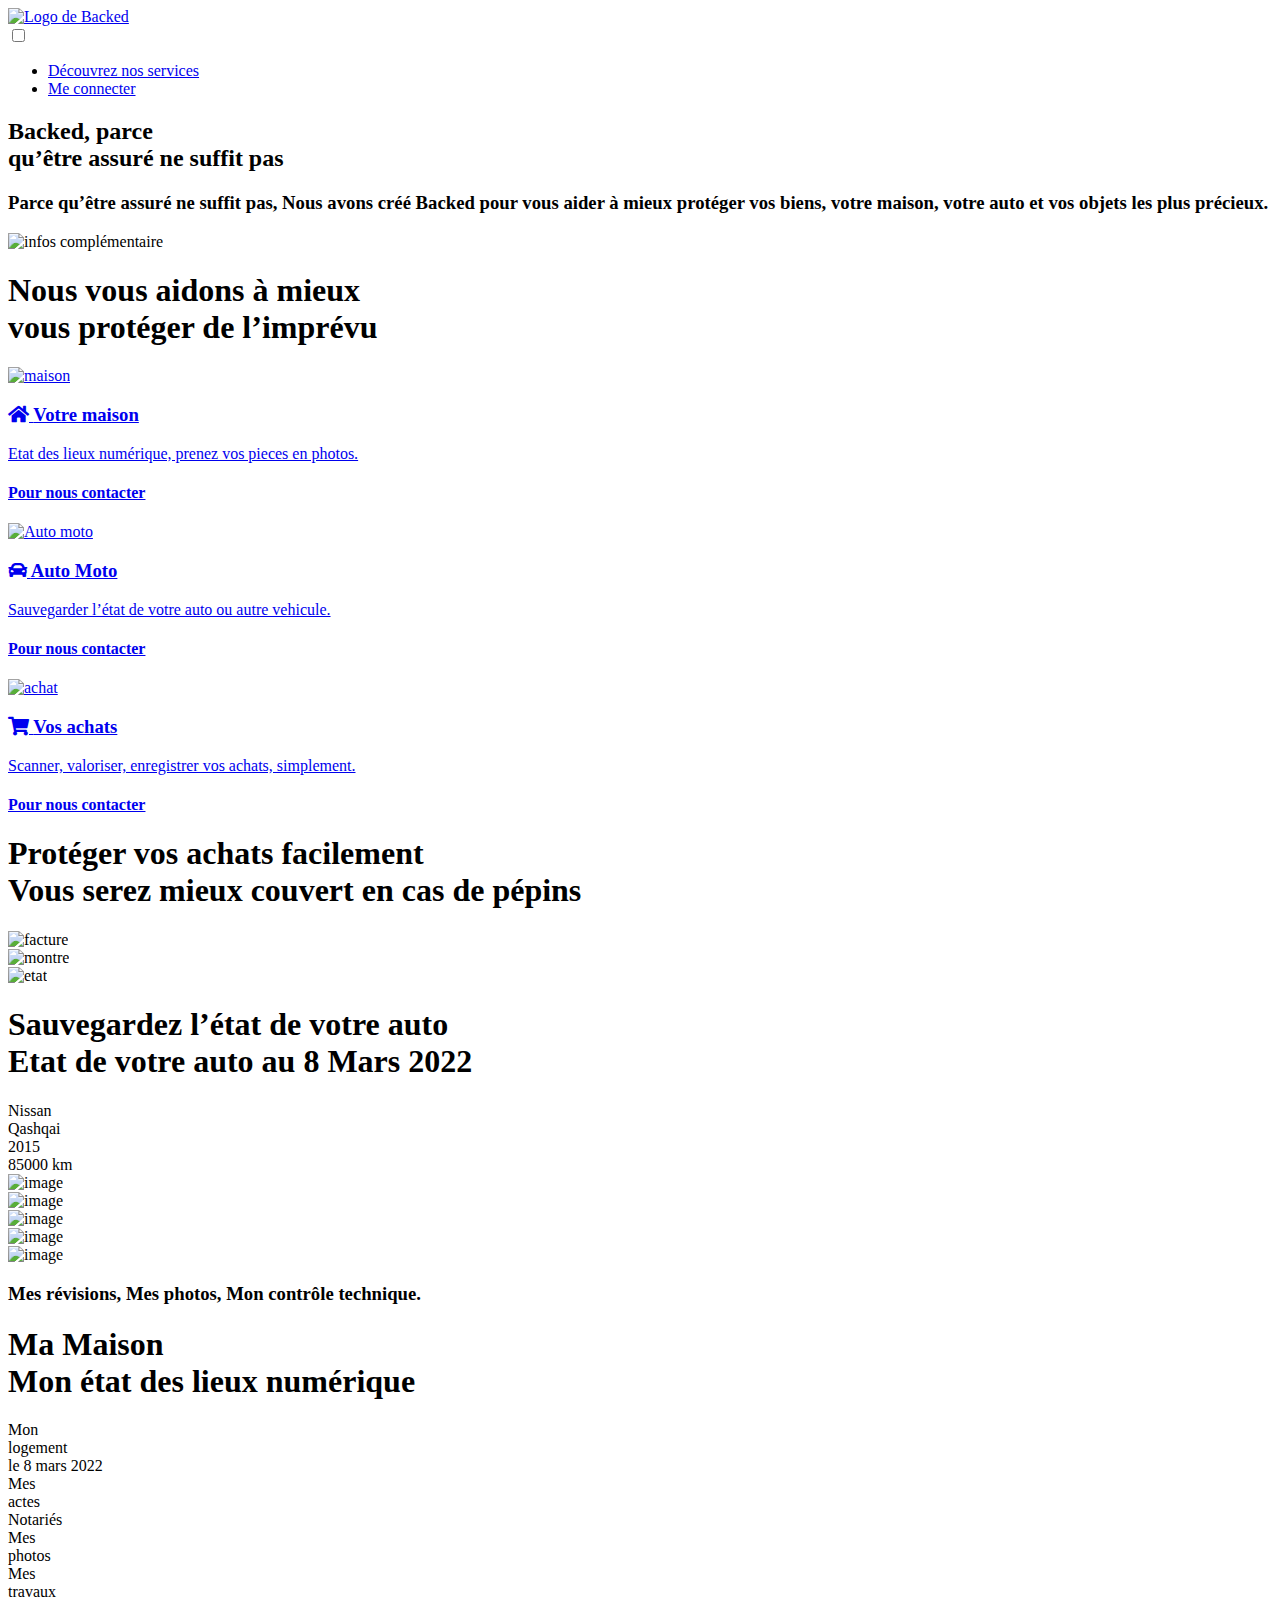
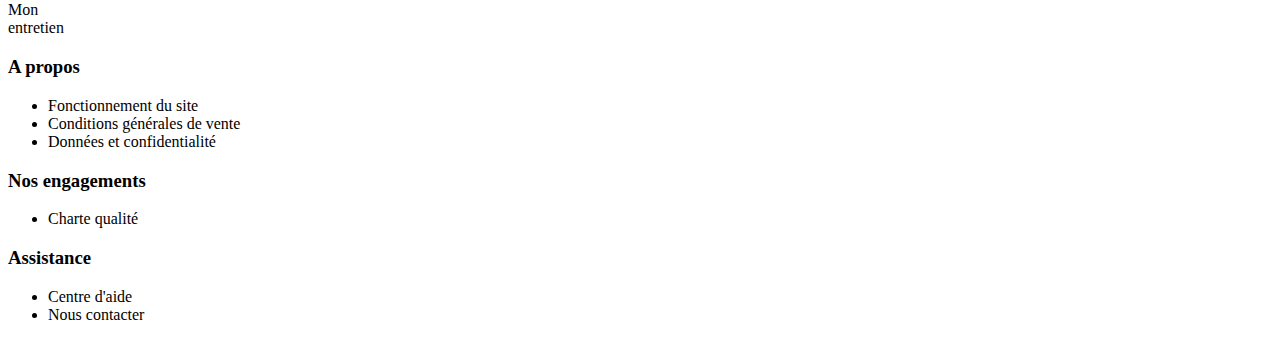
==== index.html @ 26ddd12d "Create index.html" ====
<!DOCTYPE html> <html lang="fr">

<head>
    <meta charset="utf-8" />
    <meta name="viewport" content="width=device-width, initial-scale=1.0">
    <link rel="stylesheet" href="css/style.css" />
    <link rel="stylesheet" href="https://use.fontawesome.com/releases/v5.15.2/css/all.css" />

    <title>Backed</title>
</head>

<body id="bloc_page">
    <div>
        <header>
            <section>
                <a href="index.html"><img class="logo" src="images/logo.png" alt="Logo de Backed" id="backed_logo" /> </a>
            </section>
            <!-- Hamburger icon -->
            <input class="side-menu" type="checkbox" id="side-menu" />
            <label class="hamb" for="side-menu"><span class="hamb-line"></span></label>
            <section>

                <nav class="nav">
                    <ul class="menu">
                        <li><a href="nosservices.html">Découvrez nos services</a></li>
                        <li><a href="connexion.html">Me connecter</a></li>
                    </ul>
                </nav>
            </section>
        </header>

        <main>
            <section id="generale">
              
                <section class="pave content_backgound">
                    
                    <section class="content">

                        <section class="">
                            <h2 class="text_sauvegardez"> Backed, parce <br>qu’être assuré ne suffit pas </h2>
                            <h3 class="text_sauvegardez">Parce qu’être assuré ne suffit pas,
                            Nous avons créé Backed pour vous aider à mieux protéger vos biens, votre maison, votre auto
                            et vos objets les plus précieux.</h3>
                        </section>
                        <section class="content">
                           
                                <img src="images/info_comp.png" alt="infos complémentaire" />
                           
                        </section>
                    </section>
                </section>

                <section class="pave">

                    <h1 class="text"> Nous vous aidons à mieux <span class="text_violet"> <br> vous protéger de l’imprévu</span></h1>

                    <section class="content">

                        <div class="card">
                            <a href="#">
                            <div class="card-image"><img src="images/maison.png" alt="maison" /></div>
                            <div class="card-body">
                                <div class="card-date">
                                    <h3><i class="fas fa-home"></i> <span class="white">Votre maison</span></h3>
                                </div>
                        
                                <div class="card-title">
                                    <p >Etat des lieux numérique, prenez vos pieces en photos.</p>
                                </div>
                                <div class="card-excerpt">
                                <h4>Pour nous contacter</h4>
                            </div>
                            </div>

                            </a>
                        </div>

                        <div class="card">
                            <a href="#">
                            <div class="card-image"><img src="images/voiture.png" alt="Auto moto" /></div>
                            <div class="card-body">
                                <div class="card-date">
                                    <h3><i class="fas fa-car"></i> <span class="white">Auto Moto</span> </h3>
                                </div>

                                <div class="card-title">
                                    <p ">Sauvegarder l’état de votre auto ou autre vehicule.</p>
                                </div>
                            <div>
                                <h4 class="card-excerpt">Pour nous contacter</h4>
                            </div>
                            </div>
                        </a>
                        </div>

                        <div class="card">
                            <a href="#">
                            <div class="card-image"><img src="images/achat.png" alt="achat" /></div>
                            <div class="card-body">
                                <div class="card-date">
                                    <h3><i class="fas fa-shopping-cart"></i> <span class="white">Vos achats</span></h3>
                                </div>

                                <div class="card-title">
                                    <p >Scanner, valoriser, enregistrer vos achats, simplement. </p>
                                </div>
                            <div>
                                <h4 class="card-excerpt">Pour nous contacter</h4>
                            </div>
                            </div>
                        </a>
                        </div>

                    </section>
                </section>

                <section class="pave">
                    <h1 class="text">Protéger vos achats <span class="text_violet">facilement <br>  
                        Vous serez mieux couvert en cas de pépins</span></h1>
                    <section class="content_protect">
                        <div class="card_protect"><img src="images/fact.png" alt="facture" /> </div>
                        <div class="card_protect"><img src="images/montre.jpg" alt="montre" /></div>
                        <div class="card_protect"><img src="images/etat.png" alt="etat" /></div>
                        
                    </section>
                </section>

                <section class="pave">
                    <h1 class="text"><span class="text_violet">Sauvegardez l’état de votre auto</span> <br>
                        Etat de votre auto au 8 Mars 2022
                    </h1>
                    <section class="content_sauvegardez">
                        <div class="card_sauve card_sauvegardez text_sauvegardez"> Nissan <br>Qashqai<br> 2015<br>85000 km<br> </div>
                        <div class="card_sauvegardez"><img src="images/image4.jpg" alt="image" /></div>
                        <div class="card_sauvegardez"><img src="images/image5.jpg" alt="image" /></div>
                        <div class="card_sauvegardez"><img src="images/image6.jpg" alt="image" /></div>
                        <div class="card_sauvegardez"><img src="images/image7.jpg" alt="image" /></div>
                        <div class="card_sauvegardez"><img src="images/image8.jpg" alt="image" /></div>
                    </section>
                    <h3 class="text_sauvegardez">Mes révisions, Mes photos, Mon contrôle technique.
                    </h3>
                </section>

                <section class="pave">
                    <h1 class="text"><span class="text_violet">Ma Maison</span><br>  
                        Mon état des lieux numérique
                    </h1>
                    <section class="content_mamaison">
                        <div class="card_mamaison text_mamaison">Mon <br>logement <br>le 8 mars 2022 </div>
                        <div class="card_mamaison text_mamaison">Mes <br>actes <br>Notariés </div>
                        <div class="card_mamaison text_mamaison">Mes <br>photos </div>
                        <div class="card_mamaison text_mamaison">Mes <br>travaux</div>
                        <div class="card_mamaison text_mamaison">Mon <br>entretien </div>
                    </section>
                </section>

            </section>
        </main>

        <footer>
            <div id="footer">
                <div id="a_propos">
                    <h3>A propos</h3>
                    <ul>
                        <li>Fonctionnement du site</li>
                        <li>Conditions générales de vente</li>
                        <li>Données et confidentialité</li>
                    </ul>
                </div>
                <div id="nos_engagements">
                    <h3>Nos engagements</h3>
                    <ul>
                        <li>Charte qualité</li>
                    </ul>
                </div>
                <div id="assistance">
                    <h3>Assistance</h3>
                    <ul>
                        <li>Centre d'aide</li>
                        <li>Nous contacter</li>
                    </ul>
                </div>
            </div>
        </footer>
    </div>
</body>

</html>
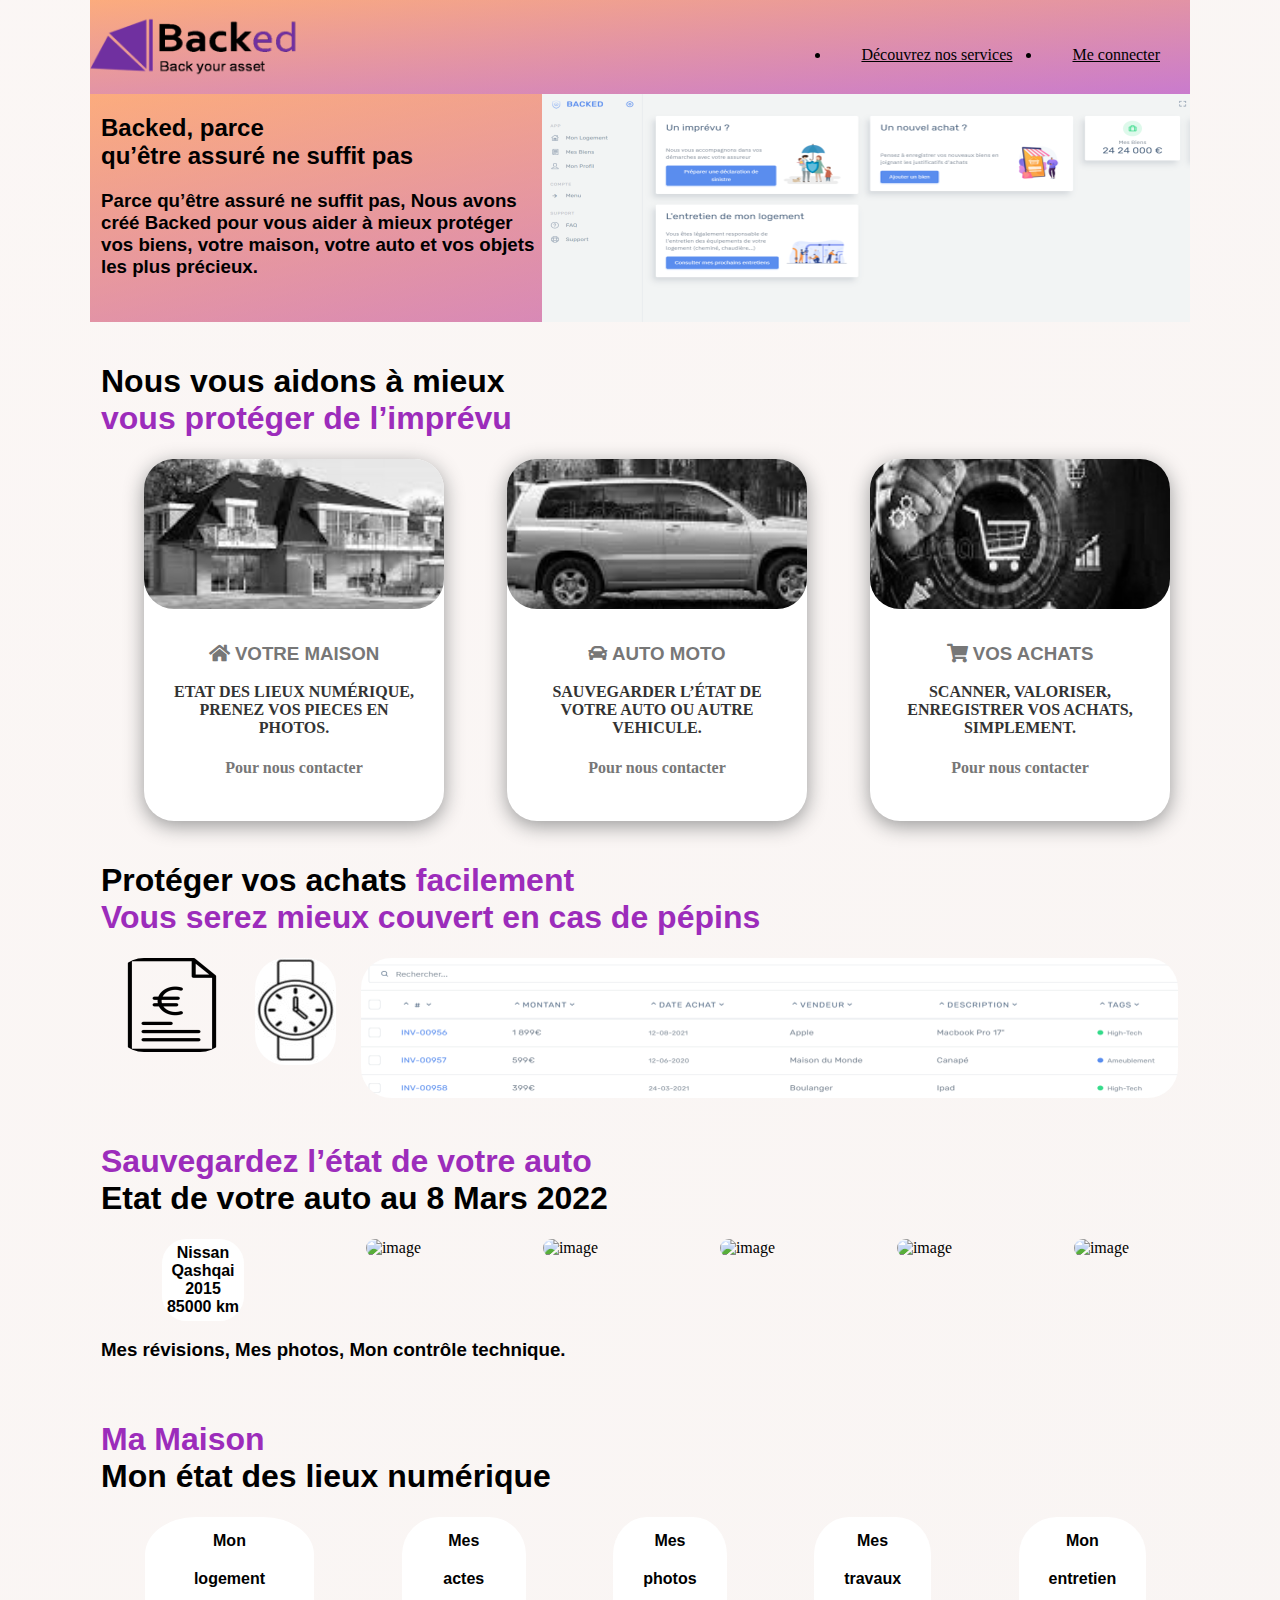
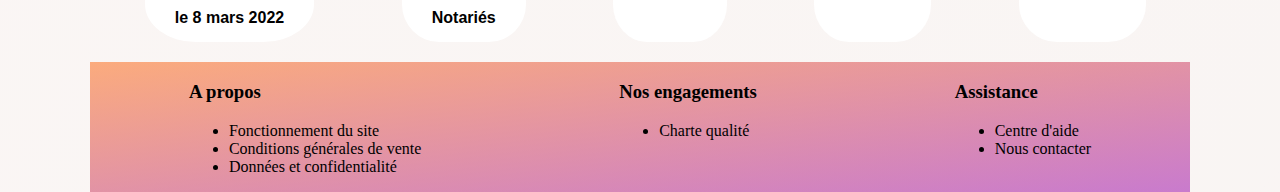
==== commit c4967c4d: "Add files via upload" ====
--- a/index.html
+++ b/index.html
@@ -1,188 +1,188 @@
-<!DOCTYPE html> <html lang="fr">
-
-<head>
-    <meta charset="utf-8" />
-    <meta name="viewport" content="width=device-width, initial-scale=1.0">
-    <link rel="stylesheet" href="css/style.css" />
-    <link rel="stylesheet" href="https://use.fontawesome.com/releases/v5.15.2/css/all.css" />
-
-    <title>Backed</title>
-</head>
-
-<body id="bloc_page">
-    <div>
-        <header>
-            <section>
-                <a href="index.html"><img class="logo" src="images/logo.png" alt="Logo de Backed" id="backed_logo" /> </a>
-            </section>
-            <!-- Hamburger icon -->
-            <input class="side-menu" type="checkbox" id="side-menu" />
-            <label class="hamb" for="side-menu"><span class="hamb-line"></span></label>
-            <section>
-
-                <nav class="nav">
-                    <ul class="menu">
-                        <li><a href="nosservices.html">Découvrez nos services</a></li>
-                        <li><a href="connexion.html">Me connecter</a></li>
-                    </ul>
-                </nav>
-            </section>
-        </header>
-
-        <main>
-            <section id="generale">
-              
-                <section class="pave content_backgound">
-                    
-                    <section class="content">
-
-                        <section class="">
-                            <h2 class="text_sauvegardez"> Backed, parce <br>qu’être assuré ne suffit pas </h2>
-                            <h3 class="text_sauvegardez">Parce qu’être assuré ne suffit pas,
-                            Nous avons créé Backed pour vous aider à mieux protéger vos biens, votre maison, votre auto
-                            et vos objets les plus précieux.</h3>
-                        </section>
-                        <section class="content">
-                           
-                                <img src="images/info_comp.png" alt="infos complémentaire" />
-                           
-                        </section>
-                    </section>
-                </section>
-
-                <section class="pave">
-
-                    <h1 class="text"> Nous vous aidons à mieux <span class="text_violet"> <br> vous protéger de l’imprévu</span></h1>
-
-                    <section class="content">
-
-                        <div class="card">
-                            <a href="#">
-                            <div class="card-image"><img src="images/maison.png" alt="maison" /></div>
-                            <div class="card-body">
-                                <div class="card-date">
-                                    <h3><i class="fas fa-home"></i> <span class="white">Votre maison</span></h3>
-                                </div>
-                        
-                                <div class="card-title">
-                                    <p >Etat des lieux numérique, prenez vos pieces en photos.</p>
-                                </div>
-                                <div class="card-excerpt">
-                                <h4>Pour nous contacter</h4>
-                            </div>
-                            </div>
-
-                            </a>
-                        </div>
-
-                        <div class="card">
-                            <a href="#">
-                            <div class="card-image"><img src="images/voiture.png" alt="Auto moto" /></div>
-                            <div class="card-body">
-                                <div class="card-date">
-                                    <h3><i class="fas fa-car"></i> <span class="white">Auto Moto</span> </h3>
-                                </div>
-
-                                <div class="card-title">
-                                    <p ">Sauvegarder l’état de votre auto ou autre vehicule.</p>
-                                </div>
-                            <div>
-                                <h4 class="card-excerpt">Pour nous contacter</h4>
-                            </div>
-                            </div>
-                        </a>
-                        </div>
-
-                        <div class="card">
-                            <a href="#">
-                            <div class="card-image"><img src="images/achat.png" alt="achat" /></div>
-                            <div class="card-body">
-                                <div class="card-date">
-                                    <h3><i class="fas fa-shopping-cart"></i> <span class="white">Vos achats</span></h3>
-                                </div>
-
-                                <div class="card-title">
-                                    <p >Scanner, valoriser, enregistrer vos achats, simplement. </p>
-                                </div>
-                            <div>
-                                <h4 class="card-excerpt">Pour nous contacter</h4>
-                            </div>
-                            </div>
-                        </a>
-                        </div>
-
-                    </section>
-                </section>
-
-                <section class="pave">
-                    <h1 class="text">Protéger vos achats <span class="text_violet">facilement <br>  
-                        Vous serez mieux couvert en cas de pépins</span></h1>
-                    <section class="content_protect">
-                        <div class="card_protect"><img src="images/fact.png" alt="facture" /> </div>
-                        <div class="card_protect"><img src="images/montre.jpg" alt="montre" /></div>
-                        <div class="card_protect"><img src="images/etat.png" alt="etat" /></div>
-                        
-                    </section>
-                </section>
-
-                <section class="pave">
-                    <h1 class="text"><span class="text_violet">Sauvegardez l’état de votre auto</span> <br>
-                        Etat de votre auto au 8 Mars 2022
-                    </h1>
-                    <section class="content_sauvegardez">
-                        <div class="card_sauve card_sauvegardez text_sauvegardez"> Nissan <br>Qashqai<br> 2015<br>85000 km<br> </div>
-                        <div class="card_sauvegardez"><img src="images/image4.jpg" alt="image" /></div>
-                        <div class="card_sauvegardez"><img src="images/image5.jpg" alt="image" /></div>
-                        <div class="card_sauvegardez"><img src="images/image6.jpg" alt="image" /></div>
-                        <div class="card_sauvegardez"><img src="images/image7.jpg" alt="image" /></div>
-                        <div class="card_sauvegardez"><img src="images/image8.jpg" alt="image" /></div>
-                    </section>
-                    <h3 class="text_sauvegardez">Mes révisions, Mes photos, Mon contrôle technique.
-                    </h3>
-                </section>
-
-                <section class="pave">
-                    <h1 class="text"><span class="text_violet">Ma Maison</span><br>  
-                        Mon état des lieux numérique
-                    </h1>
-                    <section class="content_mamaison">
-                        <div class="card_mamaison text_mamaison">Mon <br>logement <br>le 8 mars 2022 </div>
-                        <div class="card_mamaison text_mamaison">Mes <br>actes <br>Notariés </div>
-                        <div class="card_mamaison text_mamaison">Mes <br>photos </div>
-                        <div class="card_mamaison text_mamaison">Mes <br>travaux</div>
-                        <div class="card_mamaison text_mamaison">Mon <br>entretien </div>
-                    </section>
-                </section>
-
-            </section>
-        </main>
-
-        <footer>
-            <div id="footer">
-                <div id="a_propos">
-                    <h3>A propos</h3>
-                    <ul>
-                        <li>Fonctionnement du site</li>
-                        <li>Conditions générales de vente</li>
-                        <li>Données et confidentialité</li>
-                    </ul>
-                </div>
-                <div id="nos_engagements">
-                    <h3>Nos engagements</h3>
-                    <ul>
-                        <li>Charte qualité</li>
-                    </ul>
-                </div>
-                <div id="assistance">
-                    <h3>Assistance</h3>
-                    <ul>
-                        <li>Centre d'aide</li>
-                        <li>Nous contacter</li>
-                    </ul>
-                </div>
-            </div>
-        </footer>
-    </div>
-</body>
-
-</html>
+<!DOCTYPE html> <html lang="fr">
+
+<head>
+    <meta charset="utf-8" />
+    <meta name="viewport" content="width=device-width, initial-scale=1.0">
+    <link rel="stylesheet" href="css/style.css" />
+    <link rel="stylesheet" href="https://use.fontawesome.com/releases/v5.15.2/css/all.css" />
+
+    <title>Backed</title>
+</head>
+
+<body id="bloc_page">
+    <div>
+        <header>
+            <section>
+                <a href="index.html"><img class="logo" src="images/logo.png" alt="Logo de Backed" id="backed_logo" /> </a>
+            </section>
+            <!-- Hamburger icon -->
+            <input class="side-menu" type="checkbox" id="side-menu" />
+            <label class="hamb" for="side-menu"><span class="hamb-line"></span></label>
+            <section>
+
+                <nav class="nav">
+                    <ul class="menu">
+                        <li><a href="nosservices.html">Découvrez nos services</a></li>
+                        <li><a href="connexion.html">Me connecter</a></li>
+                    </ul>
+                </nav>
+            </section>
+        </header>
+
+        <main>
+            <section id="generale">
+              
+                <section class="pave content_backgound">
+                    
+                    <section class="content">
+
+                        <section class="">
+                            <h2 class="text_sauvegardez"> Backed, parce <br>qu’être assuré ne suffit pas </h2>
+                            <h3 class="text_sauvegardez">Parce qu’être assuré ne suffit pas,
+                            Nous avons créé Backed pour vous aider à mieux protéger vos biens, votre maison, votre auto
+                            et vos objets les plus précieux.</h3>
+                        </section>
+                        <section class="content">
+                           
+                                <img src="images/info_comp.png" alt="infos complémentaire" />
+                           
+                        </section>
+                    </section>
+                </section>
+
+                <section class="pave">
+
+                    <h1 class="text"> Nous vous aidons à mieux <span class="text_violet"> <br> vous protéger de l’imprévu</span></h1>
+
+                    <section class="content">
+
+                        <div class="card">
+                            <a href="#">
+                            <div class="card-image"><img src="images/maison.png" alt="maison" /></div>
+                            <div class="card-body">
+                                <div class="card-date">
+                                    <h3><i class="fas fa-home"></i> <span class="white">Votre maison</span></h3>
+                                </div>
+                        
+                                <div class="card-title">
+                                    <p >Etat des lieux numérique, prenez vos pieces en photos.</p>
+                                </div>
+                                <div class="card-excerpt">
+                                <h4>Pour nous contacter</h4>
+                            </div>
+                            </div>
+
+                            </a>
+                        </div>
+
+                        <div class="card">
+                            <a href="#">
+                            <div class="card-image"><img src="images/voiture.png" alt="Auto moto" /></div>
+                            <div class="card-body">
+                                <div class="card-date">
+                                    <h3><i class="fas fa-car"></i> <span class="white">Auto Moto</span> </h3>
+                                </div>
+
+                                <div class="card-title">
+                                    <p ">Sauvegarder l’état de votre auto ou autre vehicule.</p>
+                                </div>
+                            <div>
+                                <h4 class="card-excerpt">Pour nous contacter</h4>
+                            </div>
+                            </div>
+                        </a>
+                        </div>
+
+                        <div class="card">
+                            <a href="#">
+                            <div class="card-image"><img src="images/achat.png" alt="achat" /></div>
+                            <div class="card-body">
+                                <div class="card-date">
+                                    <h3><i class="fas fa-shopping-cart"></i> <span class="white">Vos achats</span></h3>
+                                </div>
+
+                                <div class="card-title">
+                                    <p >Scanner, valoriser, enregistrer vos achats, simplement. </p>
+                                </div>
+                            <div>
+                                <h4 class="card-excerpt">Pour nous contacter</h4>
+                            </div>
+                            </div>
+                        </a>
+                        </div>
+
+                    </section>
+                </section>
+
+                <section class="pave">
+                    <h1 class="text">Protéger vos achats <span class="text_violet">facilement <br>  
+                        Vous serez mieux couvert en cas de pépins</span></h1>
+                    <section class="content_protect">
+                        <div class="card_protect"><img src="images/fact.png" alt="facture" /> </div>
+                        <div class="card_protect"><img src="images/montre.jpg" alt="montre" /></div>
+                        <div class="card_protect"><img src="images/etat.png" alt="etat" /></div>
+                        
+                    </section>
+                </section>
+
+                <section class="pave">
+                    <h1 class="text"><span class="text_violet">Sauvegardez l’état de votre auto</span> <br>
+                        Etat de votre auto au 8 Mars 2022
+                    </h1>
+                    <section class="content_sauvegardez">
+                        <div class="card_sauve card_sauvegardez text_sauvegardez"> Nissan <br>Qashqai<br> 2015<br>85000 km<br> </div>
+                        <div class="card_sauvegardez"><img src="images/image4.jpg" alt="image" /></div>
+                        <div class="card_sauvegardez"><img src="images/image5.jpg" alt="image" /></div>
+                        <div class="card_sauvegardez"><img src="images/image6.jpg" alt="image" /></div>
+                        <div class="card_sauvegardez"><img src="images/image7.jpg" alt="image" /></div>
+                        <div class="card_sauvegardez"><img src="images/image8.jpg" alt="image" /></div>
+                    </section>
+                    <h3 class="text_sauvegardez">Mes révisions, Mes photos, Mon contrôle technique.
+                    </h3>
+                </section>
+
+                <section class="pave">
+                    <h1 class="text"><span class="text_violet">Ma Maison</span><br>  
+                        Mon état des lieux numérique
+                    </h1>
+                    <section class="content_mamaison">
+                        <div class="card_mamaison text_mamaison">Mon <br>logement <br>le 8 mars 2022 </div>
+                        <div class="card_mamaison text_mamaison">Mes <br>actes <br>Notariés </div>
+                        <div class="card_mamaison text_mamaison">Mes <br>photos </div>
+                        <div class="card_mamaison text_mamaison">Mes <br>travaux</div>
+                        <div class="card_mamaison text_mamaison">Mon <br>entretien </div>
+                    </section>
+                </section>
+
+            </section>
+        </main>
+
+        <footer>
+            <div id="footer">
+                <div id="a_propos">
+                    <h3>A propos</h3>
+                    <ul>
+                        <li>Fonctionnement du site</li>
+                        <li>Conditions générales de vente</li>
+                        <li>Données et confidentialité</li>
+                    </ul>
+                </div>
+                <div id="nos_engagements">
+                    <h3>Nos engagements</h3>
+                    <ul>
+                        <li>Charte qualité</li>
+                    </ul>
+                </div>
+                <div id="assistance">
+                    <h3>Assistance</h3>
+                    <ul>
+                        <li>Centre d'aide</li>
+                        <li>Nous contacter</li>
+                    </ul>
+                </div>
+            </div>
+        </footer>
+    </div>
+</body>
+
+</html>--- a/css/style.css
+++ b/css/style.css
@@ -0,0 +1,539 @@
+/*@import url('https://fonts.googleapis.com/css?family=Raleway:300,400,700&display=swap');*/
+
+/* Couleur globale */
+header,
+footer {
+
+  /* background-image: url("../images/fond.png"); */
+  background-image: linear-gradient(to bottom right, rgba(252, 97, 7, 0.5), rgba(153, 1, 167, 0.5));
+  /* background-size: cover; */
+
+}
+
+body {
+  background-image: linear-gradient(to bottom right, rgba(247, 238, 235, 0.5), rgba(243, 235, 232, 0.5));
+  /* background-image:  url("../images/fond.png");
+   background-size: cover;*/
+  /* margin-left: 10px;
+  margin-right: 10px; */
+  width: 1100px;
+  margin: auto;
+
+}
+
+@media all and (max-width: 1100px) {
+  #bloc_page {
+    width: auto;
+  }
+}
+
+.logo {
+  /* (A) RESPONSIVE LOGO */
+  width: 100%;
+  height: auto;
+
+  /* (B) RECOMMENDED - LIMIT MAXIMUM WIDTH */
+  max-width: 300px;
+}
+
+header {
+  display: flex;
+  justify-content: space-between;
+  flex-wrap: wrap;
+}
+
+#generale {
+  display: flex;
+  flex-direction: column;
+}
+
+#footer {
+  display: flex;
+  justify-content: space-around;
+}
+
+.text {
+  word-wrap: break-word;
+  font-family: 'Calibri', sans-serif;
+  font-size: 2em;
+}
+
+.text_violet {
+  color: #9c2cbb;
+}
+
+/*DEBUT Nouvelles règles si la fenêtre fait au plus 500px de large */
+@media screen and (max-width: 500px) {
+
+  .content {
+    display: flex;
+    flex-direction: column;
+  }
+
+  .text {
+    word-wrap: break-word;
+  }
+
+  #footer {
+    display: flex;
+    justify-content: space-around;
+    flex-direction: column;
+  }
+
+  .content_protect {
+    display: flex;
+    justify-content: space-around;
+    flex-direction: column;
+  }
+
+  .content_sauvegardez {
+    display: flex;
+    justify-content: space-around;
+    flex-direction: column;
+  }
+
+  .content_mamaison {
+    display: flex;
+    justify-content: space-around;
+    flex-direction: column;
+  }
+
+  .pave_connection {
+    display: flex;
+    /*border: 1px solid black;*/
+    flex-direction: column;
+    margin-bottom: 20px;
+    padding-left: 1%;
+
+  }
+
+}
+
+/*FIN Nouvelles règles si la fenêtre fait au plus 500px de large */
+
+
+.pave {
+  display: flex;
+  /*border: 1px solid black;*/
+  flex-direction: column;
+  margin-bottom: 20px;
+  padding-left: 1%;
+}
+
+.content {
+  display: flex;
+}
+
+.content_backgound {
+  background-image: linear-gradient(to bottom right, rgba(252, 97, 7, 0.5), rgba(153, 1, 167, 0.5));
+
+}
+
+/**__Debut proteger vos achats__**/
+.content_protect {
+  display: flex;
+  justify-content: space-around;
+}
+
+.card_protect img {
+  margin: 0px auto;
+  /*2*/
+  width: auto;
+  /*4*/
+  border-radius: 30px;
+}
+
+/**__fin proteger vos achats__**/
+
+/**__Debut sauvegardez l'etat__**/
+.content_sauvegardez {
+  display: flex;
+  justify-content: space-around;
+}
+
+.card_sauve {
+  display: inline-block;
+  text-align: center;
+  height: auto;
+  background-color: white;
+  /* Changing background color */
+  border-radius: 30%;
+  padding: 5px 5px 5px 5px;
+  /* Making space around letters */
+}
+
+.card_sauvegardez img {
+  margin: 0px auto;
+  width: auto;
+  border-radius: 30px;
+}
+
+.text_sauvegardez {
+  word-wrap: break-word;
+  font-family: 'Calibri', sans-serif;
+  font-size: 23m;
+  font-weight: bold;
+}
+
+/*https://www.w3schools.com/howto/tryit.asp?filename=tryhow_css_image_overlay_opacity*/
+/* Zoom In #1 */
+/*.hover01 figure img {
+	-webkit-transform: scale(1);
+	transform: scale(1);
+	-webkit-transition: .3s ease-in-out;
+	transition: .3s ease-in-out;
+}
+.hover01 figure:hover img {
+	-webkit-transform: scale(1.3);
+	transform: scale(1.3);
+}*/
+
+/**__fin sauvegardez l'etat__**/
+
+/**__Debut Ma maison__**/
+.content_mamaison {
+  display: flex;
+  justify-content: space-around;
+}
+
+.card_mamaison {
+  display: inline-block;
+  text-align: center;
+  width: auto;
+  height: auto;
+  line-height: 2.4em;
+  border-radius: 30%;
+  padding: 5px 30px 5px 30px;
+  /* Making space around letters */
+  margin: 0px auto;
+  background-color: white;
+  /* Changing background color */
+
+}
+
+.text_mamaison {
+  word-wrap: break-word;
+  font-family: 'Calibri', sans-serif;
+  font-size: 23m;
+  font-weight: bold;
+
+}
+
+/**__fin Ma maison__**/
+
+/**__DEBUT CARTE__**/
+.card {
+  width: 300px;
+  /*1*/
+  margin: 0px auto;
+  /*2*/
+  background-color: white;
+  /*3*/
+  box-shadow: 0px 5px 20px #999;
+  /*4*/
+  border-radius: 30px;
+  padding-right: 0px;
+  padding-left: 0px;
+  padding-bottom: 8px;
+  padding-top: 0px;
+  margin-right: 20px;
+  /*margin-bottom: 20px;*/
+}
+
+.card a {
+  /*5*/
+  color: #333;
+  text-decoration: none;
+}
+
+.card:hover .card-image img {
+  /*6*/
+  width: 160%;
+  filter: grayscale(0);
+}
+
+.card-image {
+  height: 150px;
+  /*1*/
+  position: relative;
+  /*2*/
+  overflow: hidden;
+  /*3*/
+  border-radius: 30px;
+}
+
+.card-image img {
+  width: 150%;
+  /*4*/
+  /*5 - Méthode de centrage en fonction de la taille de l'image */
+  position: absolute;
+  top: 50%;
+  left: 50%;
+  transform: translate(-50%, -50%);
+  filter: grayscale(1);
+  /*6*/
+  /*7 - Transition */
+  transition-property: filter width;
+  transition-duration: .3s;
+  transition-timing-function: ease;
+}
+
+.card-body {
+  text-align: center;
+  /*1*/
+  padding: 15px 20px;
+  /*2*/
+  box-sizing: border-box;
+  /*3*/
+}
+
+.card-date {
+  font-family: 'Source Sans Pro', sans-serif;
+}
+
+.card-title,
+.card-excerpt {
+  font-family: 'Playfair Display', serif;
+}
+
+.card-date,
+.card-title {
+  text-align: center;
+  text-transform: uppercase;
+  font-weight: bold;
+}
+
+.card-date,
+.card-excerpt {
+  color: #777;
+}
+
+/**__FIN CARTE__**/
+
+
+/* Nav menu */
+.nav {
+  width: 100%;
+  height: 100%;
+  position: fixed;
+  background-color: var(--black);
+  overflow: hidden;
+
+}
+
+.menu a {
+  display: block;
+  padding: 30px;
+  color: var(--white);
+}
+
+.menu a:hover {
+  background-color: var(--gray);
+}
+
+.nav {
+  max-height: 0;
+  transition: max-height .5s ease-out;
+}
+
+/* Menu Icon */
+.hamb {
+  cursor: pointer;
+  float: right;
+  padding: 40px 20px;
+}
+
+/* Style label tag */
+
+.hamb-line {
+  background: var(--white);
+  display: block;
+  height: 2px;
+  position: relative;
+  width: 24px;
+
+}
+
+/* Style span tag */
+
+.hamb-line::before,
+.hamb-line::after {
+  background: var(--white);
+  content: '';
+  display: block;
+  height: 100%;
+  position: absolute;
+  transition: all .2s ease-out;
+  width: 100%;
+}
+
+.hamb-line::before {
+  top: 5px;
+}
+
+.hamb-line::after {
+  top: -5px;
+}
+
+.side-menu {
+  display: none;
+}
+
+/* Hide checkbox */
+
+/* Toggle menu icon */
+.side-menu:checked~nav {
+  max-height: 100%;
+}
+
+.side-menu:checked~.hamb .hamb-line {
+  background: transparent;
+}
+
+.side-menu:checked~.hamb .hamb-line::before {
+  transform: rotate(-45deg);
+  top: 0;
+}
+
+.side-menu:checked~.hamb .hamb-line::after {
+  transform: rotate(45deg);
+  top: 0;
+}
+
+/* Responsiveness */
+@media (min-width: 500px) {
+  .nav {
+    max-height: none;
+    top: 0;
+    position: relative;
+    float: right;
+    width: fit-content;
+  }
+
+  .menu li {
+    float: left;
+  }
+
+  .menu a:hover {
+    background-color: transparent;
+    color: var(--gray);
+
+  }
+
+  .hamb {
+    display: none;
+  }
+}
+
+
+
+
+/*CONNEXION*/
+.form-signin {
+  width: 100%;
+  max-width: 330px;
+  padding: 15px;
+  margin: 0 auto;
+
+}
+
+.form-signin .form-control {
+  box-sizing: border-box;
+  height: auto;
+  padding: 10px;
+  font-size: 16px;
+
+}
+
+.form-signin .form-control:focus {
+  z-index: 2;
+}
+
+.form-signin input[type="email"] {
+  margin-bottom: -1px;
+  border-bottom-right-radius: 0;
+  border-bottom-left-radius: 0;
+}
+
+.form-signin input[type="password"] {
+  margin-top: 5px;
+  margin-bottom: 10px;
+  border-top-left-radius: 0;
+  border-top-right-radius: 0;
+}
+
+.color_btn-signin {
+  background-color: #68889E;
+  color: #FFF;
+  border-color: #2F3E48;
+  font-size: 1.5em;
+
+}
+
+.text {
+  word-wrap: break-word;
+  font-family: 'Calibri', sans-serif;
+  font-size: 2em;
+}
+
+
+/*MON ESPACE maison, mes achats*/
+.monespace {
+  display: grid;
+  grid-template-columns: 2fr 2fr 4fr;
+  border: solid 1px #2F3E48;
+}
+
+.h2_titre_puce {
+  margin-left: 10px;
+}
+
+.listesanspuce {
+  list-style-type: none;
+  padding-left: 10px;
+
+}
+
+.cards_ME {
+  display: grid;
+  grid-template-columns: repeat(auto-fill, minmax(230px, 1fr));
+  background-color: rgb(245, 191, 184);
+  border-radius: 0 25% 25% 0;
+  justify-content: space-around;
+}
+
+
+.card_ME {
+  display: grid;
+  grid-template-rows: max-content 200px 1fr;
+  margin-left: 10px;
+
+}
+
+.mesachats {
+  background-color: rgb(241, 233, 232);
+  border-radius: 10%;
+  margin-bottom: 12px;
+  margin-right: 12px;
+}
+
+.card_ME img {
+  object-fit: cover;
+  width: 100%;
+  height: 100%;
+}
+
+/*tableau de bord*/
+.tabdebord {
+  display: grid;
+  grid-template-columns: 2fr 6fr;
+  border: solid 1px #2F3E48;
+}
+.h3_listebiens {
+  margin-bottom: 5px ;
+  margin-left: 10px;
+}
+.h4_listebiens {
+  margin: 1px ;
+  margin-left: 15px;
+}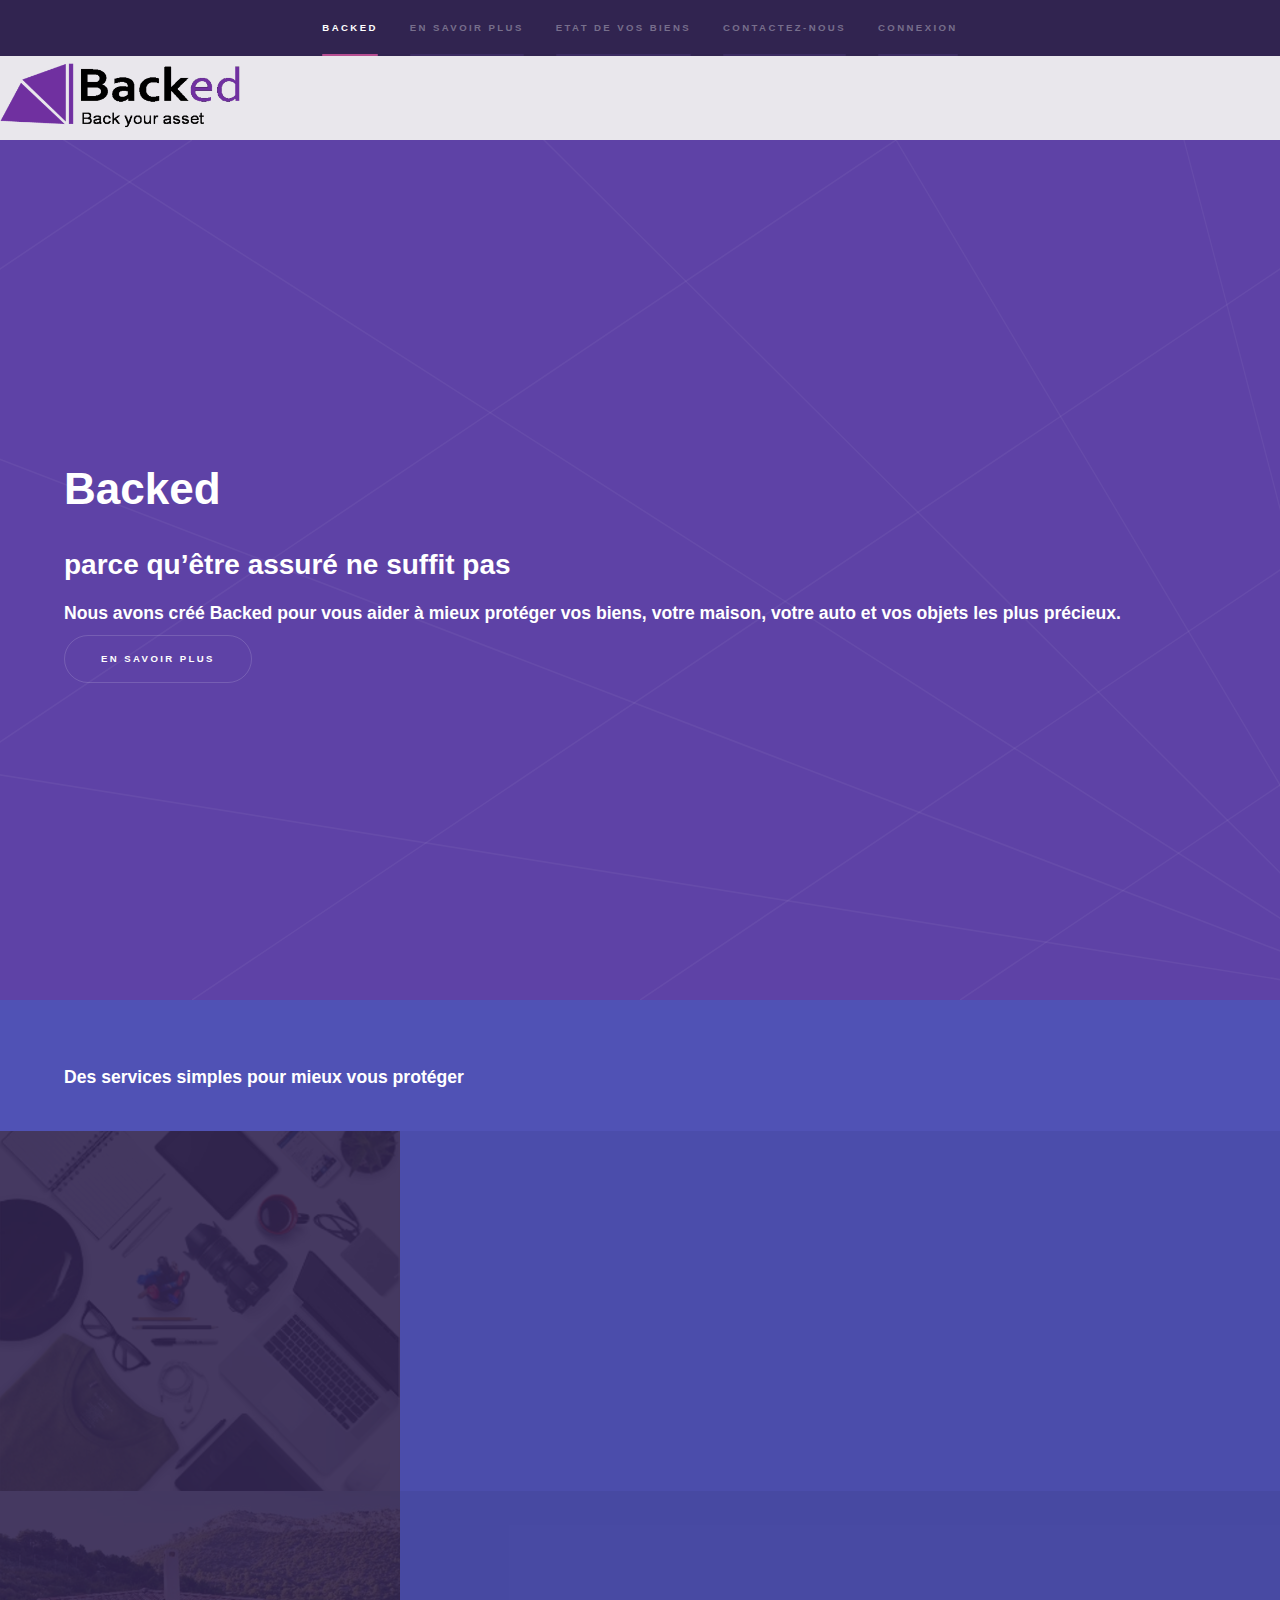
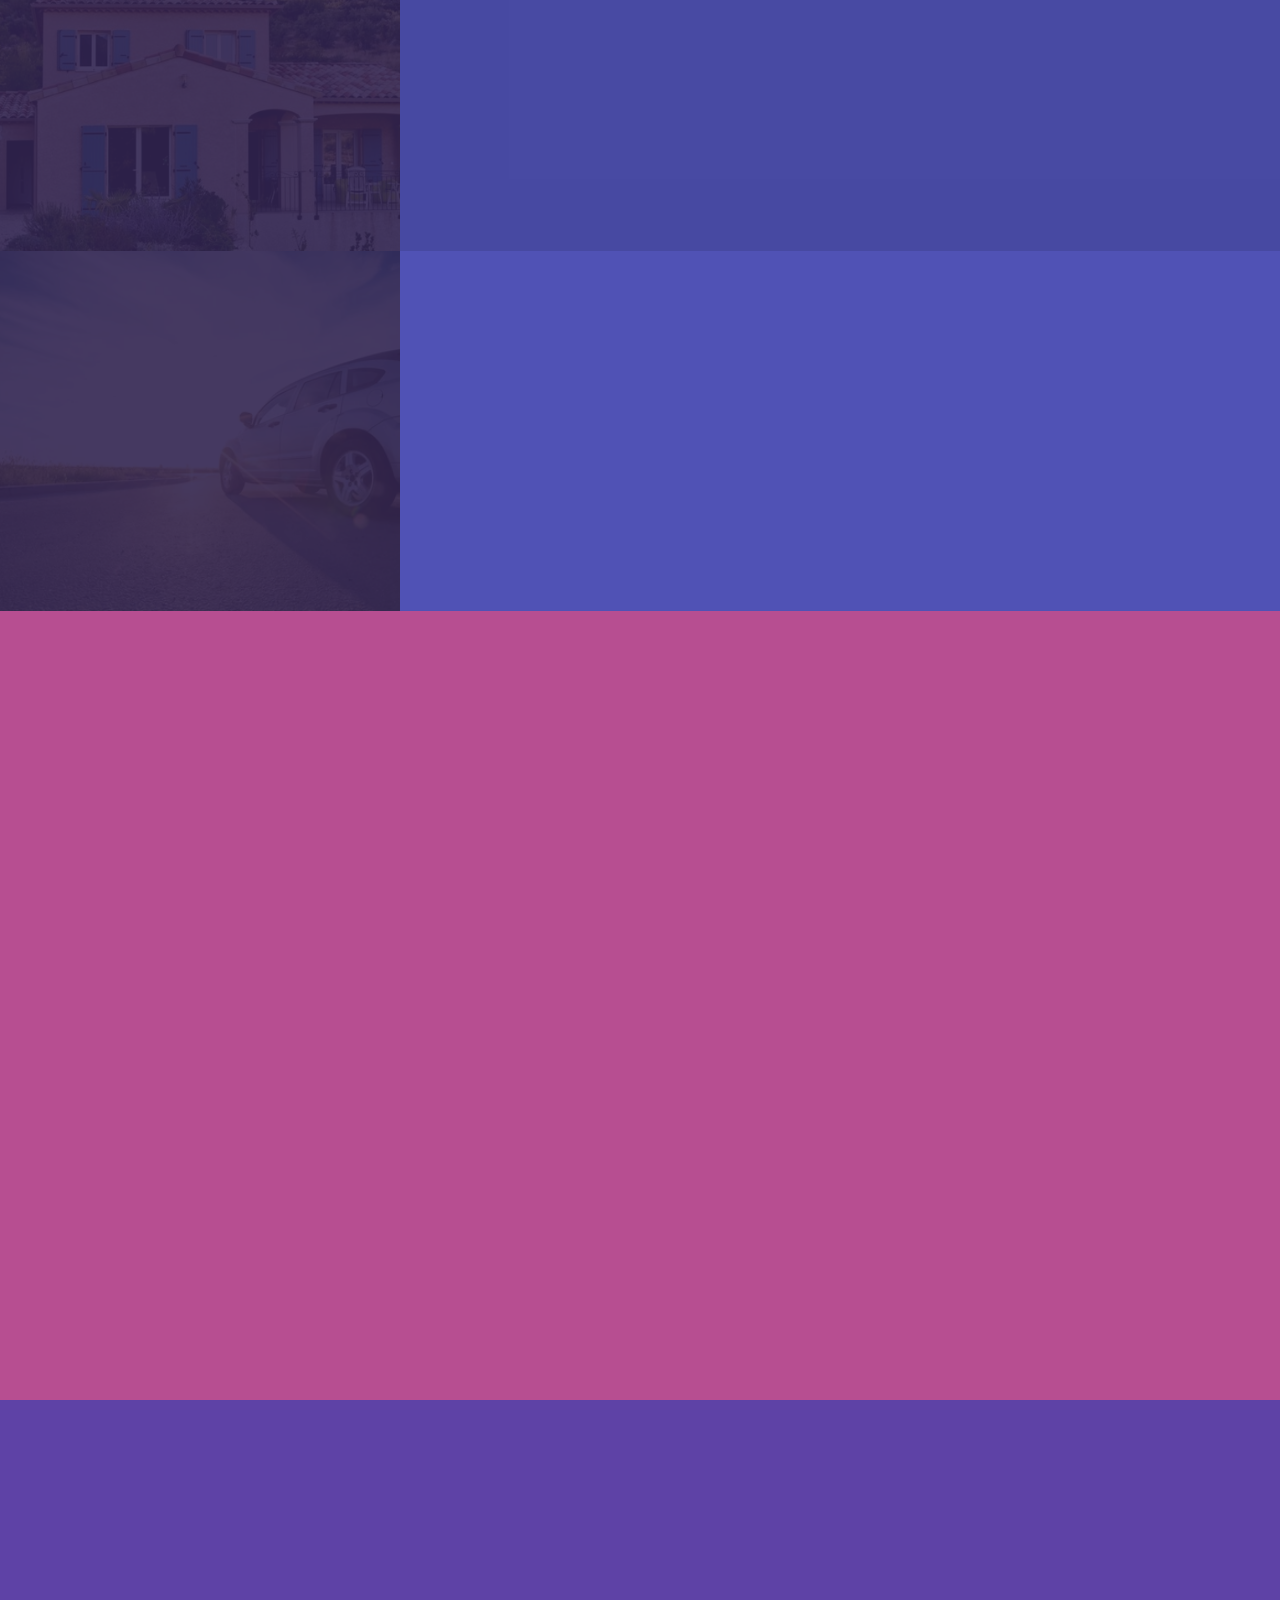
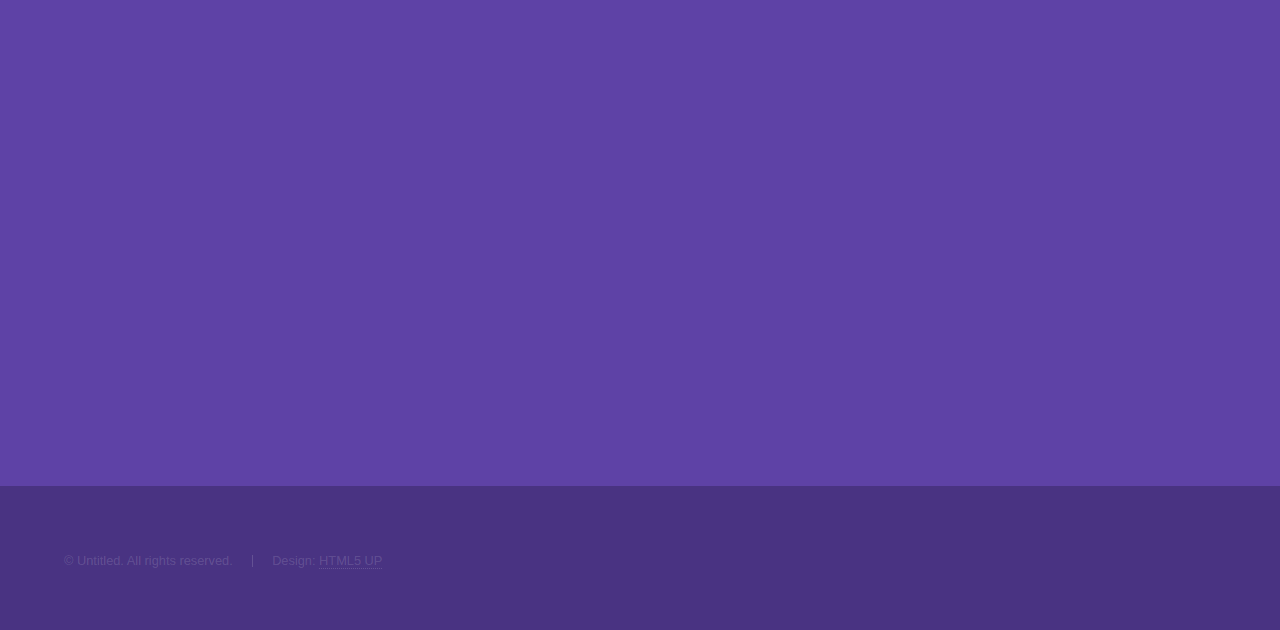
==== commit 5e1d98f8: "Add files via upload" ====
--- a/index.html
+++ b/index.html
@@ -1,188 +1,228 @@
-<!DOCTYPE html> <html lang="fr">
-
-<head>
-    <meta charset="utf-8" />
-    <meta name="viewport" content="width=device-width, initial-scale=1.0">
-    <link rel="stylesheet" href="css/style.css" />
-    <link rel="stylesheet" href="https://use.fontawesome.com/releases/v5.15.2/css/all.css" />
-
-    <title>Backed</title>
-</head>
-
-<body id="bloc_page">
-    <div>
-        <header>
-            <section>
-                <a href="index.html"><img class="logo" src="images/logo.png" alt="Logo de Backed" id="backed_logo" /> </a>
-            </section>
-            <!-- Hamburger icon -->
-            <input class="side-menu" type="checkbox" id="side-menu" />
-            <label class="hamb" for="side-menu"><span class="hamb-line"></span></label>
-            <section>
-
-                <nav class="nav">
-                    <ul class="menu">
-                        <li><a href="nosservices.html">Découvrez nos services</a></li>
-                        <li><a href="connexion.html">Me connecter</a></li>
-                    </ul>
-                </nav>
-            </section>
-        </header>
-
-        <main>
-            <section id="generale">
-              
-                <section class="pave content_backgound">
-                    
-                    <section class="content">
-
-                        <section class="">
-                            <h2 class="text_sauvegardez"> Backed, parce <br>qu’être assuré ne suffit pas </h2>
-                            <h3 class="text_sauvegardez">Parce qu’être assuré ne suffit pas,
-                            Nous avons créé Backed pour vous aider à mieux protéger vos biens, votre maison, votre auto
-                            et vos objets les plus précieux.</h3>
-                        </section>
-                        <section class="content">
-                           
-                                <img src="images/info_comp.png" alt="infos complémentaire" />
-                           
-                        </section>
-                    </section>
-                </section>
-
-                <section class="pave">
-
-                    <h1 class="text"> Nous vous aidons à mieux <span class="text_violet"> <br> vous protéger de l’imprévu</span></h1>
-
-                    <section class="content">
-
-                        <div class="card">
-                            <a href="#">
-                            <div class="card-image"><img src="images/maison.png" alt="maison" /></div>
-                            <div class="card-body">
-                                <div class="card-date">
-                                    <h3><i class="fas fa-home"></i> <span class="white">Votre maison</span></h3>
-                                </div>
-                        
-                                <div class="card-title">
-                                    <p >Etat des lieux numérique, prenez vos pieces en photos.</p>
-                                </div>
-                                <div class="card-excerpt">
-                                <h4>Pour nous contacter</h4>
-                            </div>
-                            </div>
-
-                            </a>
-                        </div>
-
-                        <div class="card">
-                            <a href="#">
-                            <div class="card-image"><img src="images/voiture.png" alt="Auto moto" /></div>
-                            <div class="card-body">
-                                <div class="card-date">
-                                    <h3><i class="fas fa-car"></i> <span class="white">Auto Moto</span> </h3>
-                                </div>
-
-                                <div class="card-title">
-                                    <p ">Sauvegarder l’état de votre auto ou autre vehicule.</p>
-                                </div>
-                            <div>
-                                <h4 class="card-excerpt">Pour nous contacter</h4>
-                            </div>
-                            </div>
-                        </a>
-                        </div>
-
-                        <div class="card">
-                            <a href="#">
-                            <div class="card-image"><img src="images/achat.png" alt="achat" /></div>
-                            <div class="card-body">
-                                <div class="card-date">
-                                    <h3><i class="fas fa-shopping-cart"></i> <span class="white">Vos achats</span></h3>
-                                </div>
-
-                                <div class="card-title">
-                                    <p >Scanner, valoriser, enregistrer vos achats, simplement. </p>
-                                </div>
-                            <div>
-                                <h4 class="card-excerpt">Pour nous contacter</h4>
-                            </div>
-                            </div>
-                        </a>
-                        </div>
-
-                    </section>
-                </section>
-
-                <section class="pave">
-                    <h1 class="text">Protéger vos achats <span class="text_violet">facilement <br>  
-                        Vous serez mieux couvert en cas de pépins</span></h1>
-                    <section class="content_protect">
-                        <div class="card_protect"><img src="images/fact.png" alt="facture" /> </div>
-                        <div class="card_protect"><img src="images/montre.jpg" alt="montre" /></div>
-                        <div class="card_protect"><img src="images/etat.png" alt="etat" /></div>
-                        
-                    </section>
-                </section>
-
-                <section class="pave">
-                    <h1 class="text"><span class="text_violet">Sauvegardez l’état de votre auto</span> <br>
-                        Etat de votre auto au 8 Mars 2022
-                    </h1>
-                    <section class="content_sauvegardez">
-                        <div class="card_sauve card_sauvegardez text_sauvegardez"> Nissan <br>Qashqai<br> 2015<br>85000 km<br> </div>
-                        <div class="card_sauvegardez"><img src="images/image4.jpg" alt="image" /></div>
-                        <div class="card_sauvegardez"><img src="images/image5.jpg" alt="image" /></div>
-                        <div class="card_sauvegardez"><img src="images/image6.jpg" alt="image" /></div>
-                        <div class="card_sauvegardez"><img src="images/image7.jpg" alt="image" /></div>
-                        <div class="card_sauvegardez"><img src="images/image8.jpg" alt="image" /></div>
-                    </section>
-                    <h3 class="text_sauvegardez">Mes révisions, Mes photos, Mon contrôle technique.
-                    </h3>
-                </section>
-
-                <section class="pave">
-                    <h1 class="text"><span class="text_violet">Ma Maison</span><br>  
-                        Mon état des lieux numérique
-                    </h1>
-                    <section class="content_mamaison">
-                        <div class="card_mamaison text_mamaison">Mon <br>logement <br>le 8 mars 2022 </div>
-                        <div class="card_mamaison text_mamaison">Mes <br>actes <br>Notariés </div>
-                        <div class="card_mamaison text_mamaison">Mes <br>photos </div>
-                        <div class="card_mamaison text_mamaison">Mes <br>travaux</div>
-                        <div class="card_mamaison text_mamaison">Mon <br>entretien </div>
-                    </section>
-                </section>
-
-            </section>
-        </main>
-
-        <footer>
-            <div id="footer">
-                <div id="a_propos">
-                    <h3>A propos</h3>
-                    <ul>
-                        <li>Fonctionnement du site</li>
-                        <li>Conditions générales de vente</li>
-                        <li>Données et confidentialité</li>
-                    </ul>
-                </div>
-                <div id="nos_engagements">
-                    <h3>Nos engagements</h3>
-                    <ul>
-                        <li>Charte qualité</li>
-                    </ul>
-                </div>
-                <div id="assistance">
-                    <h3>Assistance</h3>
-                    <ul>
-                        <li>Centre d'aide</li>
-                        <li>Nous contacter</li>
-                    </ul>
-                </div>
-            </div>
-        </footer>
-    </div>
-</body>
-
+<!DOCTYPE HTML>
+<!--
+	Hyperspace by HTML5 UP
+	html5up.net | @ajlkn
+	Free for personal and commercial use under the CCA 3.0 license (html5up.net/license)
+-->
+<html>
+	<head>
+		<title>Hyperspace by HTML5 UP</title>
+		<meta charset="utf-8" />
+		<meta name="viewport" content="width=device-width, initial-scale=1, user-scalable=no" />
+		<link rel="stylesheet" href="assets/css/main.css" />
+		<noscript><link rel="stylesheet" href="assets/css/noscript.css" /></noscript>
+	</head>
+	<body class="is-preload">
+
+		<!-- Sidebar -->
+			<section id="sidebar">			
+				<div class="inner">
+					<nav>
+						<ul>
+							<li><a href="#intro">Backed</a></li>
+							<li><a href="#one">En savoir plus</a></li>
+							<li><a href="#two">Etat de vos biens</a></li>
+							<li><a href="#three">Contactez-nous</a></li>
+							<li><a href="#four">Connexion</a></li>
+						</ul>
+					</nav>
+				</div>
+			</section>
+
+		<!-- Wrapper -->
+			<div id="wrapper">
+				<img class='logo' src="images/logo.png" alt="" data-position="center center" />	
+				<!-- Intro -->
+					<section id="intro" class="wrapper style1 fullscreen fade-up">
+						<div class="inner">
+							<h1>Backed</h1>
+							<h2>parce qu’être assuré ne suffit pas<br /></h2>
+							<h3>Nous avons créé Backed pour vous aider à mieux protéger
+								vos biens, votre maison, votre auto et vos objets les 
+								plus précieux.</h2>
+							<ul class="actions">
+								<li><a href="#one" class="button scrolly">En savoir plus</a></li>
+							</ul>
+						</div>
+					</section>
+					
+				<!-- One -->
+					<section id="one" class="wrapper style2 spotlights">
+					<div class="inner">
+						<h3>Des services simples pour mieux vous protéger</h3>
+					</div>
+						<section>
+							<a href="#" class="image"><img src="images/achat.png" alt="" data-position="center center" /></a>
+							<div class="content">
+								<div class="inner">
+									<h2>Vos achats</h2>
+									<p>Scanner, valoriser, enregistrer vos achats, simplement.</p>
+									<ul class="actions">
+										<li><a href="generic.html" class="button">En savoir plus</a></li>
+									</ul>
+								</div>
+							</div>
+						</section>
+						<section>
+							<a href="#" class="image"><img src="images/maison.jpg" alt="" data-position="top center" /></a>
+							<div class="content">
+								<div class="inner">
+									<h2>Votre maison</h2>
+									<p>L’inventaire de vendre maison, facilement.</p>
+									<ul class="actions">
+										<li><a href="generic.html" class="button">En savoir plus</a></li>
+									</ul>
+								</div>
+							</div>
+						</section>
+						<section>
+							<a href="#" class="image"><img src="images/voiture.jpg" alt="" data-position="25% 25%" /></a>
+							<div class="content">
+								<div class="inner">
+									<h2>Auto Moto</h2>
+									<p>Sauvegarder l’état de votre auto.</p>
+									<ul class="actions">
+										<li><a href="generic.html" class="button">En savoir plus</a></li>
+									</ul>
+								</div>
+							</div>
+						</section>
+
+					</section>
+
+				<!-- Two -->
+					<section id="two" class="wrapper style3 fade-up">
+						<div class="inner">
+							<h2>Sauvegardez l'état de vos biens</h2>
+							<p>Protéger vos achats facilement
+								Vous serez mieux couvert en cas de pépins
+								</p>
+							<div class="features ">
+								<section>
+									<span class="icon solid major fa-car"></span>
+									<h3>Nissan Qashqai 2015 85000 km</h3>
+
+									<p>Etat de votre auto au 8 mars 2022. <br> Les photos datés et stockées chez BACKED vous permettent de les utiliser en cas de litige.</p>
+									<div class="box alt">
+										<div class="row gtr-uniform gtr-25">
+											<div class="col-4"><span class="image fit"><img src="images/image4.jpg" alt="" /></span></div>
+											<div class="col-4"><span class="image fit"><img src="images/image5.jpg" alt="" /></span></div>
+											<div class="col-4"><span class="image fit"><img src="images/image6.jpg" alt="" /></span></div>
+											<div class="col-4"><span class="image fit"><img src="images/image7.jpg" alt="" /></span></div>
+											<div class="col-4"><span class="image fit"><img src="images/image8.jpg" alt="" /></span></div>
+										</div>
+									</div>	
+								</section>
+
+								<section>
+									<span class="icon solid major fa-home"></span>
+									<h3>Résidance principale</h3>
+
+									<p>Etat de votre maison au 10 juillet 2022. <br> Les photos datés et stockées chez BACKED vous permettent de les utiliser en cas de litige.</p>
+									<div class="box alt">
+										<div class="row gtr-uniform gtr-25">
+											<div class="col-4"><span class="image fit"><img src="images/maison3.jfif" alt="" /></span></div>
+											<div class="col-4"><span class="image fit"><img src="images/maison1.jfif" alt="" /></span></div>
+											<div class="col-4"><span class="image fit"><img src="images/maison2.jfif" alt="" /></span></div>
+											<div class="col-4"><span class="image fit"><img src="images/maison4.jfif" alt="" /></span></div>
+										</div>
+									</div>
+									
+								</section>
+
+							</div>
+							<ul class="actions">
+								<li><a href="generic.html" class="button">En savoir plus</a></li>
+							</ul>
+						</div>
+					</section>
+
+				<!-- Three -->
+					<section id="three" class="wrapper style1 fade-up">
+						<div class="inner">
+							<h2>Contactez nous</h2>
+							<p>Afin de mieux vous répondre, écrivez-nous!</p>
+							<div class="split style1">
+								<section>
+									<form method="post" action="#">
+										<div class="fields">
+											<div class="field half">
+												<label for="prenom">Prenom</label>
+												<input type="text" name="prenom" id="prenom" />
+											</div>
+											<div class="field half">
+												<label for="nom">Nom</label>
+												<input type="text" name="nom" id="nom" />
+											</div>
+											<div class="field half">
+												<label for="tel">Téléphone</label>
+												<input type="text" name="tel" id="tel" />
+											</div>
+											<div class="field half">
+												<label for="email">Email</label>
+												<input type="text" name="email" id="email" />
+											</div>
+											<div class="field">
+												<label for="message">Message</label>
+												<textarea name="message" id="message" rows="3"></textarea>
+											</div>
+										</div>
+										<ul class="actions">
+											<li><a href="" class="button submit">Envoyer</a></li>
+										</ul>
+									</form>
+								</section>
+								<section>
+									<ul class="contact">
+										<li>
+											<h3>Addresse</h3>
+											<span>12345 quelques par sur la route<br />
+											13000 Marseille<br />
+											FRANCE</span>
+										</li>
+										<li>
+											<h3>Email</h3>
+											<a href="#">backed@xxx.fr</a>
+										</li>
+										<li>
+											<h3>Téléphone</h3>
+											<span>06-06-07-07-08</span>
+										</li>
+										<li>
+											<h3>Social</h3>
+											<ul class="icons">
+												<li><a href="#" class="icon brands fa-twitter"><span class="label">Twitter</span></a></li>
+												<li><a href="#" class="icon brands fa-facebook-f"><span class="label">Facebook</span></a></li>
+												<li><a href="#" class="icon brands fa-github"><span class="label">GitHub</span></a></li>
+												<li><a href="#" class="icon brands fa-instagram"><span class="label">Instagram</span></a></li>
+												<li><a href="#" class="icon brands fa-linkedin-in"><span class="label">LinkedIn</span></a></li>
+											</ul>
+										</li>
+									</ul>
+								</section>
+							</div>
+						</div>
+					</section>
+
+			</div>
+
+		<!-- Footer -->
+			<footer id="footer" class="wrapper style1-alt">
+				<div class="inner">
+					<ul class="menu">
+						<li>&copy; Untitled. All rights reserved.</li><li>Design: <a href="http://html5up.net">HTML5 UP</a></li>
+					</ul>
+				</div>
+			</footer>
+
+		<!-- Scripts -->
+			<script src="assets/js/jquery.min.js"></script>
+			<script src="assets/js/jquery.scrollex.min.js"></script>
+			<script src="assets/js/jquery.scrolly.min.js"></script>
+			<script src="assets/js/browser.min.js"></script>
+			<script src="assets/js/breakpoints.min.js"></script>
+			<script src="assets/js/util.js"></script>
+			<script src="assets/js/main.js"></script>
+
+	</body>
 </html>--- a/assets/css/main.css
+++ b/assets/css/main.css
@@ -0,0 +1,3922 @@
+@import url(fontawesome-all.min.css);
+
+/*
+	Hyperspace by HTML5 UP
+	html5up.net | @ajlkn
+	Free for personal and commercial use under the CCA 3.0 license (html5up.net/license)
+*/
+
+html, body, div, span, applet, object,
+iframe, h1, h2, h3, h4, h5, h6, p, blockquote,
+pre, a, abbr, acronym, address, big, cite,
+code, del, dfn, em, img, ins, kbd, q, s, samp,
+small, strike, strong, sub, sup, tt, var, b,
+u, i, center, dl, dt, dd, ol, ul, li, fieldset,
+form, label, legend, table, caption, tbody,
+tfoot, thead, tr, th, td, article, aside,
+canvas, details, embed, figure, figcaption,
+footer, header, hgroup, menu, nav, output, ruby,
+section, summary, time, mark, audio, video {
+	margin: 0;
+	padding: 0;
+	border: 0;
+	font-size: 100%;
+	font: inherit;
+	vertical-align: baseline;}
+
+article, aside, details, figcaption, figure,
+footer, header, hgroup, menu, nav, section {
+	display: block;}
+
+body {
+	line-height: 1;
+}
+
+ol, ul {
+	list-style: none;
+}
+
+blockquote, q {
+	quotes: none;
+}
+
+	blockquote:before, blockquote:after, q:before, q:after {
+		content: '';
+		content: none;
+	}
+
+table {
+	border-collapse: collapse;
+	border-spacing: 0;
+}
+
+body {
+	-webkit-text-size-adjust: none;
+}
+
+mark {
+	background-color: transparent;
+	color: inherit;
+}
+
+input::-moz-focus-inner {
+	border: 0;
+	padding: 0;
+}
+
+input, select, textarea {
+	-moz-appearance: none;
+	-webkit-appearance: none;
+	-ms-appearance: none;
+	appearance: none;
+}
+
+.logo {
+	/* (A) RESPONSIVE LOGO */
+	width: 350%;
+	margin-top: -15px;
+ 
+	/* (B) RECOMMENDED - LIMIT MAXIMUM WIDTH */
+	max-width: 350px;
+  }
+
+
+/* Basic */
+
+	@-ms-viewport {
+		width: device-width;
+	}
+
+	body {
+		-ms-overflow-style: scrollbar;
+	}
+
+	@media screen and (max-width: 480px) {
+
+		html, body {
+			min-width: 320px;
+		}
+
+	}
+
+	html {
+		box-sizing: border-box;
+	}
+
+	*, *:before, *:after {
+		box-sizing: inherit;
+	}
+
+	body {
+		background: #e9e7ec;
+		/*#312450;*/
+	}
+
+		body.is-preload *, body.is-preload *:before, body.is-preload *:after {
+			-moz-animation: none !important;
+			-webkit-animation: none !important;
+			-ms-animation: none !important;
+			animation: none !important;
+			-moz-transition: none !important;
+			-webkit-transition: none !important;
+			-ms-transition: none !important;
+			transition: none !important;
+		}
+
+/* Type */
+
+	body, input, select, textarea {
+		color: rgba(255, 255, 255, 0.55);
+		font-family: Arial, Helvetica, sans-serif;
+		font-size: 16.5pt;
+		font-weight: normal;
+		line-height: 1.75;
+	}
+
+		@media screen and (max-width: 1680px) {
+
+			body, input, select, textarea {
+				font-size: 13pt;
+			}
+
+		}
+
+		@media screen and (max-width: 1280px) {
+
+			body, input, select, textarea {
+				font-size: 12pt;
+			}
+
+		}
+
+		@media screen and (max-width: 360px) {
+
+			body, input, select, textarea {
+				font-size: 11pt;
+			}
+
+		}
+
+	a {
+		-moz-transition: color 0.2s ease, border-bottom-color 0.2s ease;
+		-webkit-transition: color 0.2s ease, border-bottom-color 0.2s ease;
+		-ms-transition: color 0.2s ease, border-bottom-color 0.2s ease;
+		transition: color 0.2s ease, border-bottom-color 0.2s ease;
+		border-bottom: dotted 1px rgba(255, 255, 255, 0.35);
+		color: inherit;
+		text-decoration: none;
+	}
+
+		a:hover {
+			border-bottom-color: transparent;
+			color: #ffffff;
+		}
+
+	strong, b {
+		color: #ffffff;
+		font-weight: bold;
+	}
+
+	em, i {
+		font-style: italic;
+	}
+
+	p {
+		margin: 0 0 2em 0;
+	}
+
+	h1, h2, h3, h4, h5, h6 {
+		color: #ffffff;
+		font-weight: bold;
+		line-height: 1.5;
+		margin: 0 0 0.5em 0;
+	}
+
+		h1 a, h2 a, h3 a, h4 a, h5 a, h6 a {
+			color: inherit;
+			text-decoration: none;
+		}
+
+	h1 {
+		font-size: 2.75em;
+	}
+
+		h1.major {
+			margin: 0 0 1.3em 0;
+			position: relative;
+			padding-bottom: 0.35em;
+		}
+
+			h1.major:after {
+				background-image: -moz-linear-gradient(to right, #5e42a6, #b74e91);
+				background-image: -webkit-linear-gradient(to right, #5e42a6, #b74e91);
+				background-image: -ms-linear-gradient(to right, #5e42a6, #b74e91);
+				background-image: linear-gradient(to right, #5e42a6, #b74e91);
+				-moz-transition: max-width 0.2s ease;
+				-webkit-transition: max-width 0.2s ease;
+				-ms-transition: max-width 0.2s ease;
+				transition: max-width 0.2s ease;
+				border-radius: 0.2em;
+				bottom: 0;
+				content: '';
+				height: 0.05em;
+				position: absolute;
+				right: 0;
+				width: 100%;
+			}
+
+	h2 {
+		font-size: 1.75em;
+	}
+
+	h3 {
+		font-size: 1.1em;
+	}
+
+	h4 {
+		font-size: 1em;
+	}
+
+	h5 {
+		font-size: 0.8em;
+	}
+
+	h6 {
+		font-size: 0.6em;
+	}
+
+	@media screen and (max-width: 736px) {
+
+		h1 {
+			font-size: 2em;
+		}
+
+		h2 {
+			font-size: 1.25em;
+		}
+
+		h3 {
+			font-size: 1em;
+		}
+
+		h4 {
+			font-size: 0.8em;
+		}
+
+		h5 {
+			font-size: 0.6em;
+		}
+
+		h6 {
+			font-size: 0.6em;
+		}
+
+	}
+
+	sub {
+		font-size: 0.8em;
+		position: relative;
+		top: 0.5em;
+	}
+
+	sup {
+		font-size: 0.8em;
+		position: relative;
+		top: -0.5em;
+	}
+
+	blockquote {
+		border-left: solid 4px rgba(255, 255, 255, 0.15);
+		font-style: italic;
+		margin: 0 0 2em 0;
+		padding: 0.5em 0 0.5em 2em;
+	}
+
+	code {
+		background: rgba(255, 255, 255, 0.05);
+		border-radius: 0.25em;
+		border: solid 1px rgba(255, 255, 255, 0.15);
+		font-family: "Courier New", monospace;
+		font-size: 0.9em;
+		margin: 0 0.25em;
+		padding: 0.25em 0.65em;
+	}
+
+	pre {
+		-webkit-overflow-scrolling: touch;
+		font-family: "Courier New", monospace;
+		font-size: 0.9em;
+		margin: 0 0 2em 0;
+	}
+
+		pre code {
+			display: block;
+			line-height: 1.75em;
+			padding: 1em 1.5em;
+			overflow-x: auto;
+		}
+
+	hr {
+		border: 0;
+		border-bottom: solid 1px rgba(255, 255, 255, 0.15);
+		margin: 2em 0;
+	}
+
+		hr.major {
+			margin: 3em 0;
+		}
+
+	.align-left {
+		text-align: left;
+	}
+
+	.align-center {
+		text-align: center;
+	}
+
+	.align-right {
+		text-align: right;
+	}
+
+/* Row */
+
+	.row {
+		display: flex;
+		flex-wrap: wrap;
+		box-sizing: border-box;
+		align-items: stretch;
+	}
+
+		.row > * {
+			box-sizing: border-box;
+		}
+
+		.row.gtr-uniform > * > :last-child {
+			margin-bottom: 0;
+		}
+
+		.row.aln-left {
+			justify-content: flex-start;
+		}
+
+		.row.aln-center {
+			justify-content: center;
+		}
+
+		.row.aln-right {
+			justify-content: flex-end;
+		}
+
+		.row.aln-top {
+			align-items: flex-start;
+		}
+
+		.row.aln-middle {
+			align-items: center;
+		}
+
+		.row.aln-bottom {
+			align-items: flex-end;
+		}
+
+		.row > .imp {
+			order: -1;
+		}
+
+		.row > .col-1 {
+			width: 8.33333%;
+		}
+
+		.row > .off-1 {
+			margin-left: 8.33333%;
+		}
+
+		.row > .col-2 {
+			width: 16.66667%;
+		}
+
+		.row > .off-2 {
+			margin-left: 16.66667%;
+		}
+
+		.row > .col-3 {
+			width: 25%;
+		}
+
+		.row > .off-3 {
+			margin-left: 25%;
+		}
+
+		.row > .col-4 {
+			width: 33.33333%;
+		}
+
+		.row > .off-4 {
+			margin-left: 33.33333%;
+		}
+
+		.row > .col-5 {
+			width: 41.66667%;
+		}
+
+		.row > .off-5 {
+			margin-left: 41.66667%;
+		}
+
+		.row > .col-6 {
+			width: 50%;
+		}
+
+		.row > .off-6 {
+			margin-left: 50%;
+		}
+
+		.row > .col-7 {
+			width: 58.33333%;
+		}
+
+		.row > .off-7 {
+			margin-left: 58.33333%;
+		}
+
+		.row > .col-8 {
+			width: 66.66667%;
+		}
+
+		.row > .off-8 {
+			margin-left: 66.66667%;
+		}
+
+		.row > .col-9 {
+			width: 75%;
+		}
+
+		.row > .off-9 {
+			margin-left: 75%;
+		}
+
+		.row > .col-10 {
+			width: 83.33333%;
+		}
+
+		.row > .off-10 {
+			margin-left: 83.33333%;
+		}
+
+		.row > .col-11 {
+			width: 91.66667%;
+		}
+
+		.row > .off-11 {
+			margin-left: 91.66667%;
+		}
+
+		.row > .col-12 {
+			width: 100%;
+		}
+
+		.row > .off-12 {
+			margin-left: 100%;
+		}
+
+		.row.gtr-0 {
+			margin-top: 0;
+			margin-left: 0em;
+		}
+
+			.row.gtr-0 > * {
+				padding: 0 0 0 0em;
+			}
+
+			.row.gtr-0.gtr-uniform {
+				margin-top: 0em;
+			}
+
+				.row.gtr-0.gtr-uniform > * {
+					padding-top: 0em;
+				}
+
+		.row.gtr-25 {
+			margin-top: 0;
+			margin-left: -0.375em;
+		}
+
+			.row.gtr-25 > * {
+				padding: 0 0 0 0.375em;
+			}
+
+			.row.gtr-25.gtr-uniform {
+				margin-top: -0.375em;
+			}
+
+				.row.gtr-25.gtr-uniform > * {
+					padding-top: 0.375em;
+				}
+
+		.row.gtr-50 {
+			margin-top: 0;
+			margin-left: -0.75em;
+		}
+
+			.row.gtr-50 > * {
+				padding: 0 0 0 0.75em;
+			}
+
+			.row.gtr-50.gtr-uniform {
+				margin-top: -0.75em;
+			}
+
+				.row.gtr-50.gtr-uniform > * {
+					padding-top: 0.75em;
+				}
+
+		.row {
+			margin-top: 0;
+			margin-left: -1.5em;
+		}
+
+			.row > * {
+				padding: 0 0 0 1.5em;
+			}
+
+			.row.gtr-uniform {
+				margin-top: -1.5em;
+			}
+
+				.row.gtr-uniform > * {
+					padding-top: 1.5em;
+				}
+
+		.row.gtr-150 {
+			margin-top: 0;
+			margin-left: -2.25em;
+		}
+
+			.row.gtr-150 > * {
+				padding: 0 0 0 2.25em;
+			}
+
+			.row.gtr-150.gtr-uniform {
+				margin-top: -2.25em;
+			}
+
+				.row.gtr-150.gtr-uniform > * {
+					padding-top: 2.25em;
+				}
+
+		.row.gtr-200 {
+			margin-top: 0;
+			margin-left: -3em;
+		}
+
+			.row.gtr-200 > * {
+				padding: 0 0 0 3em;
+			}
+
+			.row.gtr-200.gtr-uniform {
+				margin-top: -3em;
+			}
+
+				.row.gtr-200.gtr-uniform > * {
+					padding-top: 3em;
+				}
+
+		@media screen and (max-width: 1680px) {
+
+			.row {
+				display: flex;
+				flex-wrap: wrap;
+				box-sizing: border-box;
+				align-items: stretch;
+			}
+
+				.row > * {
+					box-sizing: border-box;
+				}
+
+				.row.gtr-uniform > * > :last-child {
+					margin-bottom: 0;
+				}
+
+				.row.aln-left {
+					justify-content: flex-start;
+				}
+
+				.row.aln-center {
+					justify-content: center;
+				}
+
+				.row.aln-right {
+					justify-content: flex-end;
+				}
+
+				.row.aln-top {
+					align-items: flex-start;
+				}
+
+				.row.aln-middle {
+					align-items: center;
+				}
+
+				.row.aln-bottom {
+					align-items: flex-end;
+				}
+
+				.row > .imp-xlarge {
+					order: -1;
+				}
+
+				.row > .col-1-xlarge {
+					width: 8.33333%;
+				}
+
+				.row > .off-1-xlarge {
+					margin-left: 8.33333%;
+				}
+
+				.row > .col-2-xlarge {
+					width: 16.66667%;
+				}
+
+				.row > .off-2-xlarge {
+					margin-left: 16.66667%;
+				}
+
+				.row > .col-3-xlarge {
+					width: 25%;
+				}
+
+				.row > .off-3-xlarge {
+					margin-left: 25%;
+				}
+
+				.row > .col-4-xlarge {
+					width: 33.33333%;
+				}
+
+				.row > .off-4-xlarge {
+					margin-left: 33.33333%;
+				}
+
+				.row > .col-5-xlarge {
+					width: 41.66667%;
+				}
+
+				.row > .off-5-xlarge {
+					margin-left: 41.66667%;
+				}
+
+				.row > .col-6-xlarge {
+					width: 50%;
+				}
+
+				.row > .off-6-xlarge {
+					margin-left: 50%;
+				}
+
+				.row > .col-7-xlarge {
+					width: 58.33333%;
+				}
+
+				.row > .off-7-xlarge {
+					margin-left: 58.33333%;
+				}
+
+				.row > .col-8-xlarge {
+					width: 66.66667%;
+				}
+
+				.row > .off-8-xlarge {
+					margin-left: 66.66667%;
+				}
+
+				.row > .col-9-xlarge {
+					width: 75%;
+				}
+
+				.row > .off-9-xlarge {
+					margin-left: 75%;
+				}
+
+				.row > .col-10-xlarge {
+					width: 83.33333%;
+				}
+
+				.row > .off-10-xlarge {
+					margin-left: 83.33333%;
+				}
+
+				.row > .col-11-xlarge {
+					width: 91.66667%;
+				}
+
+				.row > .off-11-xlarge {
+					margin-left: 91.66667%;
+				}
+
+				.row > .col-12-xlarge {
+					width: 100%;
+				}
+
+				.row > .off-12-xlarge {
+					margin-left: 100%;
+				}
+
+				.row.gtr-0 {
+					margin-top: 0;
+					margin-left: 0em;
+				}
+
+					.row.gtr-0 > * {
+						padding: 0 0 0 0em;
+					}
+
+					.row.gtr-0.gtr-uniform {
+						margin-top: 0em;
+					}
+
+						.row.gtr-0.gtr-uniform > * {
+							padding-top: 0em;
+						}
+
+				.row.gtr-25 {
+					margin-top: 0;
+					margin-left: -0.375em;
+				}
+
+					.row.gtr-25 > * {
+						padding: 0 0 0 0.375em;
+					}
+
+					.row.gtr-25.gtr-uniform {
+						margin-top: -0.375em;
+					}
+
+						.row.gtr-25.gtr-uniform > * {
+							padding-top: 0.375em;
+						}
+
+				.row.gtr-50 {
+					margin-top: 0;
+					margin-left: -0.75em;
+				}
+
+					.row.gtr-50 > * {
+						padding: 0 0 0 0.75em;
+					}
+
+					.row.gtr-50.gtr-uniform {
+						margin-top: -0.75em;
+					}
+
+						.row.gtr-50.gtr-uniform > * {
+							padding-top: 0.75em;
+						}
+
+				.row {
+					margin-top: 0;
+					margin-left: -1.5em;
+				}
+
+					.row > * {
+						padding: 0 0 0 1.5em;
+					}
+
+					.row.gtr-uniform {
+						margin-top: -1.5em;
+					}
+
+						.row.gtr-uniform > * {
+							padding-top: 1.5em;
+						}
+
+				.row.gtr-150 {
+					margin-top: 0;
+					margin-left: -2.25em;
+				}
+
+					.row.gtr-150 > * {
+						padding: 0 0 0 2.25em;
+					}
+
+					.row.gtr-150.gtr-uniform {
+						margin-top: -2.25em;
+					}
+
+						.row.gtr-150.gtr-uniform > * {
+							padding-top: 2.25em;
+						}
+
+				.row.gtr-200 {
+					margin-top: 0;
+					margin-left: -3em;
+				}
+
+					.row.gtr-200 > * {
+						padding: 0 0 0 3em;
+					}
+
+					.row.gtr-200.gtr-uniform {
+						margin-top: -3em;
+					}
+
+						.row.gtr-200.gtr-uniform > * {
+							padding-top: 3em;
+						}
+
+		}
+
+		@media screen and (max-width: 1280px) {
+
+			.row {
+				display: flex;
+				flex-wrap: wrap;
+				box-sizing: border-box;
+				align-items: stretch;
+			}
+
+				.row > * {
+					box-sizing: border-box;
+				}
+
+				.row.gtr-uniform > * > :last-child {
+					margin-bottom: 0;
+				}
+
+				.row.aln-left {
+					justify-content: flex-start;
+				}
+
+				.row.aln-center {
+					justify-content: center;
+				}
+
+				.row.aln-right {
+					justify-content: flex-end;
+				}
+
+				.row.aln-top {
+					align-items: flex-start;
+				}
+
+				.row.aln-middle {
+					align-items: center;
+				}
+
+				.row.aln-bottom {
+					align-items: flex-end;
+				}
+
+				.row > .imp-large {
+					order: -1;
+				}
+
+				.row > .col-1-large {
+					width: 8.33333%;
+				}
+
+				.row > .off-1-large {
+					margin-left: 8.33333%;
+				}
+
+				.row > .col-2-large {
+					width: 16.66667%;
+				}
+
+				.row > .off-2-large {
+					margin-left: 16.66667%;
+				}
+
+				.row > .col-3-large {
+					width: 25%;
+				}
+
+				.row > .off-3-large {
+					margin-left: 25%;
+				}
+
+				.row > .col-4-large {
+					width: 33.33333%;
+				}
+
+				.row > .off-4-large {
+					margin-left: 33.33333%;
+				}
+
+				.row > .col-5-large {
+					width: 41.66667%;
+				}
+
+				.row > .off-5-large {
+					margin-left: 41.66667%;
+				}
+
+				.row > .col-6-large {
+					width: 50%;
+				}
+
+				.row > .off-6-large {
+					margin-left: 50%;
+				}
+
+				.row > .col-7-large {
+					width: 58.33333%;
+				}
+
+				.row > .off-7-large {
+					margin-left: 58.33333%;
+				}
+
+				.row > .col-8-large {
+					width: 66.66667%;
+				}
+
+				.row > .off-8-large {
+					margin-left: 66.66667%;
+				}
+
+				.row > .col-9-large {
+					width: 75%;
+				}
+
+				.row > .off-9-large {
+					margin-left: 75%;
+				}
+
+				.row > .col-10-large {
+					width: 83.33333%;
+				}
+
+				.row > .off-10-large {
+					margin-left: 83.33333%;
+				}
+
+				.row > .col-11-large {
+					width: 91.66667%;
+				}
+
+				.row > .off-11-large {
+					margin-left: 91.66667%;
+				}
+
+				.row > .col-12-large {
+					width: 100%;
+				}
+
+				.row > .off-12-large {
+					margin-left: 100%;
+				}
+
+				.row.gtr-0 {
+					margin-top: 0;
+					margin-left: 0em;
+				}
+
+					.row.gtr-0 > * {
+						padding: 0 0 0 0em;
+					}
+
+					.row.gtr-0.gtr-uniform {
+						margin-top: 0em;
+					}
+
+						.row.gtr-0.gtr-uniform > * {
+							padding-top: 0em;
+						}
+
+				.row.gtr-25 {
+					margin-top: 0;
+					margin-left: -0.375em;
+				}
+
+					.row.gtr-25 > * {
+						padding: 0 0 0 0.375em;
+					}
+
+					.row.gtr-25.gtr-uniform {
+						margin-top: -0.375em;
+					}
+
+						.row.gtr-25.gtr-uniform > * {
+							padding-top: 0.375em;
+						}
+
+				.row.gtr-50 {
+					margin-top: 0;
+					margin-left: -0.75em;
+				}
+
+					.row.gtr-50 > * {
+						padding: 0 0 0 0.75em;
+					}
+
+					.row.gtr-50.gtr-uniform {
+						margin-top: -0.75em;
+					}
+
+						.row.gtr-50.gtr-uniform > * {
+							padding-top: 0.75em;
+						}
+
+				.row {
+					margin-top: 0;
+					margin-left: -1.5em;
+				}
+
+					.row > * {
+						padding: 0 0 0 1.5em;
+					}
+
+					.row.gtr-uniform {
+						margin-top: -1.5em;
+					}
+
+						.row.gtr-uniform > * {
+							padding-top: 1.5em;
+						}
+
+				.row.gtr-150 {
+					margin-top: 0;
+					margin-left: -2.25em;
+				}
+
+					.row.gtr-150 > * {
+						padding: 0 0 0 2.25em;
+					}
+
+					.row.gtr-150.gtr-uniform {
+						margin-top: -2.25em;
+					}
+
+						.row.gtr-150.gtr-uniform > * {
+							padding-top: 2.25em;
+						}
+
+				.row.gtr-200 {
+					margin-top: 0;
+					margin-left: -3em;
+				}
+
+					.row.gtr-200 > * {
+						padding: 0 0 0 3em;
+					}
+
+					.row.gtr-200.gtr-uniform {
+						margin-top: -3em;
+					}
+
+						.row.gtr-200.gtr-uniform > * {
+							padding-top: 3em;
+						}
+
+		}
+
+		@media screen and (max-width: 980px) {
+
+			.row {
+				display: flex;
+				flex-wrap: wrap;
+				box-sizing: border-box;
+				align-items: stretch;
+			}
+
+				.row > * {
+					box-sizing: border-box;
+				}
+
+				.row.gtr-uniform > * > :last-child {
+					margin-bottom: 0;
+				}
+
+				.row.aln-left {
+					justify-content: flex-start;
+				}
+
+				.row.aln-center {
+					justify-content: center;
+				}
+
+				.row.aln-right {
+					justify-content: flex-end;
+				}
+
+				.row.aln-top {
+					align-items: flex-start;
+				}
+
+				.row.aln-middle {
+					align-items: center;
+				}
+
+				.row.aln-bottom {
+					align-items: flex-end;
+				}
+
+				.row > .imp-medium {
+					order: -1;
+				}
+
+				.row > .col-1-medium {
+					width: 8.33333%;
+				}
+
+				.row > .off-1-medium {
+					margin-left: 8.33333%;
+				}
+
+				.row > .col-2-medium {
+					width: 16.66667%;
+				}
+
+				.row > .off-2-medium {
+					margin-left: 16.66667%;
+				}
+
+				.row > .col-3-medium {
+					width: 25%;
+				}
+
+				.row > .off-3-medium {
+					margin-left: 25%;
+				}
+
+				.row > .col-4-medium {
+					width: 33.33333%;
+				}
+
+				.row > .off-4-medium {
+					margin-left: 33.33333%;
+				}
+
+				.row > .col-5-medium {
+					width: 41.66667%;
+				}
+
+				.row > .off-5-medium {
+					margin-left: 41.66667%;
+				}
+
+				.row > .col-6-medium {
+					width: 50%;
+				}
+
+				.row > .off-6-medium {
+					margin-left: 50%;
+				}
+
+				.row > .col-7-medium {
+					width: 58.33333%;
+				}
+
+				.row > .off-7-medium {
+					margin-left: 58.33333%;
+				}
+
+				.row > .col-8-medium {
+					width: 66.66667%;
+				}
+
+				.row > .off-8-medium {
+					margin-left: 66.66667%;
+				}
+
+				.row > .col-9-medium {
+					width: 75%;
+				}
+
+				.row > .off-9-medium {
+					margin-left: 75%;
+				}
+
+				.row > .col-10-medium {
+					width: 83.33333%;
+				}
+
+				.row > .off-10-medium {
+					margin-left: 83.33333%;
+				}
+
+				.row > .col-11-medium {
+					width: 91.66667%;
+				}
+
+				.row > .off-11-medium {
+					margin-left: 91.66667%;
+				}
+
+				.row > .col-12-medium {
+					width: 100%;
+				}
+
+				.row > .off-12-medium {
+					margin-left: 100%;
+				}
+
+				.row.gtr-0 {
+					margin-top: 0;
+					margin-left: 0em;
+				}
+
+					.row.gtr-0 > * {
+						padding: 0 0 0 0em;
+					}
+
+					.row.gtr-0.gtr-uniform {
+						margin-top: 0em;
+					}
+
+						.row.gtr-0.gtr-uniform > * {
+							padding-top: 0em;
+						}
+
+				.row.gtr-25 {
+					margin-top: 0;
+					margin-left: -0.375em;
+				}
+
+					.row.gtr-25 > * {
+						padding: 0 0 0 0.375em;
+					}
+
+					.row.gtr-25.gtr-uniform {
+						margin-top: -0.375em;
+					}
+
+						.row.gtr-25.gtr-uniform > * {
+							padding-top: 0.375em;
+						}
+
+				.row.gtr-50 {
+					margin-top: 0;
+					margin-left: -0.75em;
+				}
+
+					.row.gtr-50 > * {
+						padding: 0 0 0 0.75em;
+					}
+
+					.row.gtr-50.gtr-uniform {
+						margin-top: -0.75em;
+					}
+
+						.row.gtr-50.gtr-uniform > * {
+							padding-top: 0.75em;
+						}
+
+				.row {
+					margin-top: 0;
+					margin-left: -1.5em;
+				}
+
+					.row > * {
+						padding: 0 0 0 1.5em;
+					}
+
+					.row.gtr-uniform {
+						margin-top: -1.5em;
+					}
+
+						.row.gtr-uniform > * {
+							padding-top: 1.5em;
+						}
+
+				.row.gtr-150 {
+					margin-top: 0;
+					margin-left: -2.25em;
+				}
+
+					.row.gtr-150 > * {
+						padding: 0 0 0 2.25em;
+					}
+
+					.row.gtr-150.gtr-uniform {
+						margin-top: -2.25em;
+					}
+
+						.row.gtr-150.gtr-uniform > * {
+							padding-top: 2.25em;
+						}
+
+				.row.gtr-200 {
+					margin-top: 0;
+					margin-left: -3em;
+				}
+
+					.row.gtr-200 > * {
+						padding: 0 0 0 3em;
+					}
+
+					.row.gtr-200.gtr-uniform {
+						margin-top: -3em;
+					}
+
+						.row.gtr-200.gtr-uniform > * {
+							padding-top: 3em;
+						}
+
+		}
+
+		@media screen and (max-width: 736px) {
+
+			.row {
+				display: flex;
+				flex-wrap: wrap;
+				box-sizing: border-box;
+				align-items: stretch;
+			}
+
+				.row > * {
+					box-sizing: border-box;
+				}
+
+				.row.gtr-uniform > * > :last-child {
+					margin-bottom: 0;
+				}
+
+				.row.aln-left {
+					justify-content: flex-start;
+				}
+
+				.row.aln-center {
+					justify-content: center;
+				}
+
+				.row.aln-right {
+					justify-content: flex-end;
+				}
+
+				.row.aln-top {
+					align-items: flex-start;
+				}
+
+				.row.aln-middle {
+					align-items: center;
+				}
+
+				.row.aln-bottom {
+					align-items: flex-end;
+				}
+
+				.row > .imp-small {
+					order: -1;
+				}
+
+				.row > .col-1-small {
+					width: 8.33333%;
+				}
+
+				.row > .off-1-small {
+					margin-left: 8.33333%;
+				}
+
+				.row > .col-2-small {
+					width: 16.66667%;
+				}
+
+				.row > .off-2-small {
+					margin-left: 16.66667%;
+				}
+
+				.row > .col-3-small {
+					width: 25%;
+				}
+
+				.row > .off-3-small {
+					margin-left: 25%;
+				}
+
+				.row > .col-4-small {
+					width: 33.33333%;
+				}
+
+				.row > .off-4-small {
+					margin-left: 33.33333%;
+				}
+
+				.row > .col-5-small {
+					width: 41.66667%;
+				}
+
+				.row > .off-5-small {
+					margin-left: 41.66667%;
+				}
+
+				.row > .col-6-small {
+					width: 50%;
+				}
+
+				.row > .off-6-small {
+					margin-left: 50%;
+				}
+
+				.row > .col-7-small {
+					width: 58.33333%;
+				}
+
+				.row > .off-7-small {
+					margin-left: 58.33333%;
+				}
+
+				.row > .col-8-small {
+					width: 66.66667%;
+				}
+
+				.row > .off-8-small {
+					margin-left: 66.66667%;
+				}
+
+				.row > .col-9-small {
+					width: 75%;
+				}
+
+				.row > .off-9-small {
+					margin-left: 75%;
+				}
+
+				.row > .col-10-small {
+					width: 83.33333%;
+				}
+
+				.row > .off-10-small {
+					margin-left: 83.33333%;
+				}
+
+				.row > .col-11-small {
+					width: 91.66667%;
+				}
+
+				.row > .off-11-small {
+					margin-left: 91.66667%;
+				}
+
+				.row > .col-12-small {
+					width: 100%;
+				}
+
+				.row > .off-12-small {
+					margin-left: 100%;
+				}
+
+				.row.gtr-0 {
+					margin-top: 0;
+					margin-left: 0em;
+				}
+
+					.row.gtr-0 > * {
+						padding: 0 0 0 0em;
+					}
+
+					.row.gtr-0.gtr-uniform {
+						margin-top: 0em;
+					}
+
+						.row.gtr-0.gtr-uniform > * {
+							padding-top: 0em;
+						}
+
+				.row.gtr-25 {
+					margin-top: 0;
+					margin-left: -0.375em;
+				}
+
+					.row.gtr-25 > * {
+						padding: 0 0 0 0.375em;
+					}
+
+					.row.gtr-25.gtr-uniform {
+						margin-top: -0.375em;
+					}
+
+						.row.gtr-25.gtr-uniform > * {
+							padding-top: 0.375em;
+						}
+
+				.row.gtr-50 {
+					margin-top: 0;
+					margin-left: -0.75em;
+				}
+
+					.row.gtr-50 > * {
+						padding: 0 0 0 0.75em;
+					}
+
+					.row.gtr-50.gtr-uniform {
+						margin-top: -0.75em;
+					}
+
+						.row.gtr-50.gtr-uniform > * {
+							padding-top: 0.75em;
+						}
+
+				.row {
+					margin-top: 0;
+					margin-left: -1.5em;
+				}
+
+					.row > * {
+						padding: 0 0 0 1.5em;
+					}
+
+					.row.gtr-uniform {
+						margin-top: -1.5em;
+					}
+
+						.row.gtr-uniform > * {
+							padding-top: 1.5em;
+						}
+
+				.row.gtr-150 {
+					margin-top: 0;
+					margin-left: -2.25em;
+				}
+
+					.row.gtr-150 > * {
+						padding: 0 0 0 2.25em;
+					}
+
+					.row.gtr-150.gtr-uniform {
+						margin-top: -2.25em;
+					}
+
+						.row.gtr-150.gtr-uniform > * {
+							padding-top: 2.25em;
+						}
+
+				.row.gtr-200 {
+					margin-top: 0;
+					margin-left: -3em;
+				}
+
+					.row.gtr-200 > * {
+						padding: 0 0 0 3em;
+					}
+
+					.row.gtr-200.gtr-uniform {
+						margin-top: -3em;
+					}
+
+						.row.gtr-200.gtr-uniform > * {
+							padding-top: 3em;
+						}
+
+		}
+
+		@media screen and (max-width: 480px) {
+
+			.row {
+				display: flex;
+				flex-wrap: wrap;
+				box-sizing: border-box;
+				align-items: stretch;
+			}
+
+				.row > * {
+					box-sizing: border-box;
+				}
+
+				.row.gtr-uniform > * > :last-child {
+					margin-bottom: 0;
+				}
+
+				.row.aln-left {
+					justify-content: flex-start;
+				}
+
+				.row.aln-center {
+					justify-content: center;
+				}
+
+				.row.aln-right {
+					justify-content: flex-end;
+				}
+
+				.row.aln-top {
+					align-items: flex-start;
+				}
+
+				.row.aln-middle {
+					align-items: center;
+				}
+
+				.row.aln-bottom {
+					align-items: flex-end;
+				}
+
+				.row > .imp-xsmall {
+					order: -1;
+				}
+
+				.row > .col-1-xsmall {
+					width: 8.33333%;
+				}
+
+				.row > .off-1-xsmall {
+					margin-left: 8.33333%;
+				}
+
+				.row > .col-2-xsmall {
+					width: 16.66667%;
+				}
+
+				.row > .off-2-xsmall {
+					margin-left: 16.66667%;
+				}
+
+				.row > .col-3-xsmall {
+					width: 25%;
+				}
+
+				.row > .off-3-xsmall {
+					margin-left: 25%;
+				}
+
+				.row > .col-4-xsmall {
+					width: 33.33333%;
+				}
+
+				.row > .off-4-xsmall {
+					margin-left: 33.33333%;
+				}
+
+				.row > .col-5-xsmall {
+					width: 41.66667%;
+				}
+
+				.row > .off-5-xsmall {
+					margin-left: 41.66667%;
+				}
+
+				.row > .col-6-xsmall {
+					width: 50%;
+				}
+
+				.row > .off-6-xsmall {
+					margin-left: 50%;
+				}
+
+				.row > .col-7-xsmall {
+					width: 58.33333%;
+				}
+
+				.row > .off-7-xsmall {
+					margin-left: 58.33333%;
+				}
+
+				.row > .col-8-xsmall {
+					width: 66.66667%;
+				}
+
+				.row > .off-8-xsmall {
+					margin-left: 66.66667%;
+				}
+
+				.row > .col-9-xsmall {
+					width: 75%;
+				}
+
+				.row > .off-9-xsmall {
+					margin-left: 75%;
+				}
+
+				.row > .col-10-xsmall {
+					width: 83.33333%;
+				}
+
+				.row > .off-10-xsmall {
+					margin-left: 83.33333%;
+				}
+
+				.row > .col-11-xsmall {
+					width: 91.66667%;
+				}
+
+				.row > .off-11-xsmall {
+					margin-left: 91.66667%;
+				}
+
+				.row > .col-12-xsmall {
+					width: 100%;
+				}
+
+				.row > .off-12-xsmall {
+					margin-left: 100%;
+				}
+
+				.row.gtr-0 {
+					margin-top: 0;
+					margin-left: 0em;
+				}
+
+					.row.gtr-0 > * {
+						padding: 0 0 0 0em;
+					}
+
+					.row.gtr-0.gtr-uniform {
+						margin-top: 0em;
+					}
+
+						.row.gtr-0.gtr-uniform > * {
+							padding-top: 0em;
+						}
+
+				.row.gtr-25 {
+					margin-top: 0;
+					margin-left: -0.375em;
+				}
+
+					.row.gtr-25 > * {
+						padding: 0 0 0 0.375em;
+					}
+
+					.row.gtr-25.gtr-uniform {
+						margin-top: -0.375em;
+					}
+
+						.row.gtr-25.gtr-uniform > * {
+							padding-top: 0.375em;
+						}
+
+				.row.gtr-50 {
+					margin-top: 0;
+					margin-left: -0.75em;
+				}
+
+					.row.gtr-50 > * {
+						padding: 0 0 0 0.75em;
+					}
+
+					.row.gtr-50.gtr-uniform {
+						margin-top: -0.75em;
+					}
+
+						.row.gtr-50.gtr-uniform > * {
+							padding-top: 0.75em;
+						}
+
+				.row {
+					margin-top: 0;
+					margin-left: -1.5em;
+				}
+
+					.row > * {
+						padding: 0 0 0 1.5em;
+					}
+
+					.row.gtr-uniform {
+						margin-top: -1.5em;
+					}
+
+						.row.gtr-uniform > * {
+							padding-top: 1.5em;
+						}
+
+				.row.gtr-150 {
+					margin-top: 0;
+					margin-left: -2.25em;
+				}
+
+					.row.gtr-150 > * {
+						padding: 0 0 0 2.25em;
+					}
+
+					.row.gtr-150.gtr-uniform {
+						margin-top: -2.25em;
+					}
+
+						.row.gtr-150.gtr-uniform > * {
+							padding-top: 2.25em;
+						}
+
+				.row.gtr-200 {
+					margin-top: 0;
+					margin-left: -3em;
+				}
+
+					.row.gtr-200 > * {
+						padding: 0 0 0 3em;
+					}
+
+					.row.gtr-200.gtr-uniform {
+						margin-top: -3em;
+					}
+
+						.row.gtr-200.gtr-uniform > * {
+							padding-top: 3em;
+						}
+
+		}
+
+/* Box */
+
+	.box {
+		border-radius: 0.25em;
+		border: solid 1px rgba(255, 255, 255, 0.15);
+		margin-bottom: 2em;
+		padding: 1.5em;
+	}
+
+		.box > :last-child,
+		.box > :last-child > :last-child,
+		.box > :last-child > :last-child > :last-child {
+			margin-bottom: 0;
+		}
+
+		.box.alt {
+			border: 0;
+			border-radius: 0;
+			padding: 0;
+		}
+
+/* Button */
+
+	input[type="submit"],
+	input[type="reset"],
+	input[type="button"],
+	button,
+	.button {
+		-moz-appearance: none;
+		-webkit-appearance: none;
+		-ms-appearance: none;
+		appearance: none;
+		-moz-transition: border-color 0.2s ease;
+		-webkit-transition: border-color 0.2s ease;
+		-ms-transition: border-color 0.2s ease;
+		transition: border-color 0.2s ease;
+		background-color: transparent;
+		border: solid 1px !important;
+		border-color: rgba(255, 255, 255, 0.15) !important;
+		border-radius: 3em;
+		color: #ffffff !important;
+		cursor: pointer;
+		display: inline-block;
+		font-size: 0.6em;
+		font-weight: bold;
+		height: calc(4.75em + 2px);
+		letter-spacing: 0.25em;
+		line-height: 4.75em;
+		outline: 0;
+		padding: 0 3.75em;
+		position: relative;
+		text-align: center;
+		text-decoration: none;
+		text-transform: uppercase;
+		white-space: nowrap;
+	}
+
+		input[type="submit"]:after,
+		input[type="reset"]:after,
+		input[type="button"]:after,
+		button:after,
+		.button:after {
+			-moz-transform: scale(0.25);
+			-webkit-transform: scale(0.25);
+			-ms-transform: scale(0.25);
+			transform: scale(0.25);
+			pointer-events: none;
+			-moz-transition: opacity 0.2s ease, -moz-transform 0.2s ease;
+			-webkit-transition: opacity 0.2s ease, -webkit-transform 0.2s ease;
+			-ms-transition: opacity 0.2s ease, -ms-transform 0.2s ease;
+			transition: opacity 0.2s ease, transform 0.2s ease;
+			background: #ffffff;
+			border-radius: 3em;
+			content: '';
+			height: 100%;
+			left: 0;
+			opacity: 0;
+			position: absolute;
+			top: 0;
+			width: 100%;
+		}
+
+		input[type="submit"].icon:before,
+		input[type="reset"].icon:before,
+		input[type="button"].icon:before,
+		button.icon:before,
+		.button.icon:before {
+			margin-right: 0.75em;
+		}
+
+		input[type="submit"].fit,
+		input[type="reset"].fit,
+		input[type="button"].fit,
+		button.fit,
+		.button.fit {
+			width: 100%;
+		}
+
+		input[type="submit"].small,
+		input[type="reset"].small,
+		input[type="button"].small,
+		button.small,
+		.button.small {
+			font-size: 0.4em;
+		}
+
+		input[type="submit"].large,
+		input[type="reset"].large,
+		input[type="button"].large,
+		button.large,
+		.button.large {
+			font-size: 0.8em;
+		}
+
+		input[type="submit"].primary,
+		input[type="reset"].primary,
+		input[type="button"].primary,
+		button.primary,
+		.button.primary {
+			background-color: #ffffff;
+			color: #312450 !important;
+		}
+
+			input[type="submit"].primary:after,
+			input[type="reset"].primary:after,
+			input[type="button"].primary:after,
+			button.primary:after,
+			.button.primary:after {
+				display: none;
+			}
+
+		input[type="submit"].disabled, input[type="submit"]:disabled,
+		input[type="reset"].disabled,
+		input[type="reset"]:disabled,
+		input[type="button"].disabled,
+		input[type="button"]:disabled,
+		button.disabled,
+		button:disabled,
+		.button.disabled,
+		.button:disabled {
+			cursor: default;
+			opacity: 0.5;
+			pointer-events: none;
+		}
+
+		input[type="submit"]:hover,
+		input[type="reset"]:hover,
+		input[type="button"]:hover,
+		button:hover,
+		.button:hover {
+			border-color: rgba(255, 255, 255, 0.55) !important;
+		}
+
+			input[type="submit"]:hover:after,
+			input[type="reset"]:hover:after,
+			input[type="button"]:hover:after,
+			button:hover:after,
+			.button:hover:after {
+				opacity: 0.05;
+				-moz-transform: scale(1);
+				-webkit-transform: scale(1);
+				-ms-transform: scale(1);
+				transform: scale(1);
+			}
+
+			input[type="submit"]:hover:active,
+			input[type="reset"]:hover:active,
+			input[type="button"]:hover:active,
+			button:hover:active,
+			.button:hover:active {
+				border-color: #ffffff !important;
+			}
+
+				input[type="submit"]:hover:active:after,
+				input[type="reset"]:hover:active:after,
+				input[type="button"]:hover:active:after,
+				button:hover:active:after,
+				.button:hover:active:after {
+					opacity: 0.1;
+				}
+
+/* Features */
+
+	.features {
+		display: -moz-flex;
+		display: -webkit-flex;
+		display: -ms-flex;
+		display: flex;
+		-moz-flex-wrap: wrap;
+		-webkit-flex-wrap: wrap;
+		-ms-flex-wrap: wrap;
+		flex-wrap: wrap;
+		border-radius: 0.25em;
+		border: solid 1px rgba(255, 255, 255, 0.15);
+		background: rgba(255, 255, 255, 0.05);
+		margin: 0 0 2em 0;
+	}
+
+		.features section {
+			padding: 3.5em 3em 1em 7em ;
+			width: 50%;
+			border-top: solid 1px rgba(255, 255, 255, 0.15);
+			position: relative;
+		}
+
+			.features section:nth-child(-n + 2) {
+				border-top-width: 0;
+			}
+
+			.features section:nth-child(2n) {
+				border-left: solid 1px rgba(255, 255, 255, 0.15);
+			}
+
+			.features section .icon {
+				-moz-transition: opacity 0.5s ease, -moz-transform 0.5s ease;
+				-webkit-transition: opacity 0.5s ease, -webkit-transform 0.5s ease;
+				-ms-transition: opacity 0.5s ease, -ms-transform 0.5s ease;
+				transition: opacity 0.5s ease, transform 0.5s ease;
+				-moz-transition-delay: 1s;
+				-webkit-transition-delay: 1s;
+				-ms-transition-delay: 1s;
+				transition-delay: 1s;
+				-moz-transform: scale(1);
+				-webkit-transform: scale(1);
+				-ms-transform: scale(1);
+				transform: scale(1);
+				position: absolute;
+				left: 3em;
+				top: 3em;
+				opacity: 1;
+			}
+
+			.features section:nth-child(1) .icon {
+				-moz-transition-delay: 0.15s;
+				-webkit-transition-delay: 0.15s;
+				-ms-transition-delay: 0.15s;
+				transition-delay: 0.15s;
+			}
+
+			.features section:nth-child(2) .icon {
+				-moz-transition-delay: 0.3s;
+				-webkit-transition-delay: 0.3s;
+				-ms-transition-delay: 0.3s;
+				transition-delay: 0.3s;
+			}
+
+			.features section:nth-child(3) .icon {
+				-moz-transition-delay: 0.45s;
+				-webkit-transition-delay: 0.45s;
+				-ms-transition-delay: 0.45s;
+				transition-delay: 0.45s;
+			}
+
+			.features section:nth-child(4) .icon {
+				-moz-transition-delay: 0.6s;
+				-webkit-transition-delay: 0.6s;
+				-ms-transition-delay: 0.6s;
+				transition-delay: 0.6s;
+			}
+
+			.features section:nth-child(5) .icon {
+				-moz-transition-delay: 0.75s;
+				-webkit-transition-delay: 0.75s;
+				-ms-transition-delay: 0.75s;
+				transition-delay: 0.75s;
+			}
+
+			.features section:nth-child(6) .icon {
+				-moz-transition-delay: 0.9s;
+				-webkit-transition-delay: 0.9s;
+				-ms-transition-delay: 0.9s;
+				transition-delay: 0.9s;
+			}
+
+			.features section:nth-child(7) .icon {
+				-moz-transition-delay: 1.05s;
+				-webkit-transition-delay: 1.05s;
+				-ms-transition-delay: 1.05s;
+				transition-delay: 1.05s;
+			}
+
+			.features section:nth-child(8) .icon {
+				-moz-transition-delay: 1.2s;
+				-webkit-transition-delay: 1.2s;
+				-ms-transition-delay: 1.2s;
+				transition-delay: 1.2s;
+			}
+
+			.features section:nth-child(9) .icon {
+				-moz-transition-delay: 1.35s;
+				-webkit-transition-delay: 1.35s;
+				-ms-transition-delay: 1.35s;
+				transition-delay: 1.35s;
+			}
+
+			.features section:nth-child(10) .icon {
+				-moz-transition-delay: 1.5s;
+				-webkit-transition-delay: 1.5s;
+				-ms-transition-delay: 1.5s;
+				transition-delay: 1.5s;
+			}
+
+			.features section:nth-child(11) .icon {
+				-moz-transition-delay: 1.65s;
+				-webkit-transition-delay: 1.65s;
+				-ms-transition-delay: 1.65s;
+				transition-delay: 1.65s;
+			}
+
+			.features section:nth-child(12) .icon {
+				-moz-transition-delay: 1.8s;
+				-webkit-transition-delay: 1.8s;
+				-ms-transition-delay: 1.8s;
+				transition-delay: 1.8s;
+			}
+
+			.features section:nth-child(13) .icon {
+				-moz-transition-delay: 1.95s;
+				-webkit-transition-delay: 1.95s;
+				-ms-transition-delay: 1.95s;
+				transition-delay: 1.95s;
+			}
+
+			.features section:nth-child(14) .icon {
+				-moz-transition-delay: 2.1s;
+				-webkit-transition-delay: 2.1s;
+				-ms-transition-delay: 2.1s;
+				transition-delay: 2.1s;
+			}
+
+			.features section:nth-child(15) .icon {
+				-moz-transition-delay: 2.25s;
+				-webkit-transition-delay: 2.25s;
+				-ms-transition-delay: 2.25s;
+				transition-delay: 2.25s;
+			}
+
+			.features section:nth-child(16) .icon {
+				-moz-transition-delay: 2.4s;
+				-webkit-transition-delay: 2.4s;
+				-ms-transition-delay: 2.4s;
+				transition-delay: 2.4s;
+			}
+
+			.features section:nth-child(17) .icon {
+				-moz-transition-delay: 2.55s;
+				-webkit-transition-delay: 2.55s;
+				-ms-transition-delay: 2.55s;
+				transition-delay: 2.55s;
+			}
+
+			.features section:nth-child(18) .icon {
+				-moz-transition-delay: 2.7s;
+				-webkit-transition-delay: 2.7s;
+				-ms-transition-delay: 2.7s;
+				transition-delay: 2.7s;
+			}
+
+			.features section:nth-child(19) .icon {
+				-moz-transition-delay: 2.85s;
+				-webkit-transition-delay: 2.85s;
+				-ms-transition-delay: 2.85s;
+				transition-delay: 2.85s;
+			}
+
+			.features section:nth-child(20) .icon {
+				-moz-transition-delay: 3s;
+				-webkit-transition-delay: 3s;
+				-ms-transition-delay: 3s;
+				transition-delay: 3s;
+			}
+
+		.features.inactive section .icon {
+			-moz-transform: scale(0.5);
+			-webkit-transform: scale(0.5);
+			-ms-transform: scale(0.5);
+			transform: scale(0.5);
+			opacity: 0;
+		}
+
+		@media screen and (max-width: 980px) {
+
+			.features {
+				display: block;
+			}
+
+				.features section {
+					border-top-width: 1px !important;
+					border-left-width: 0 !important;
+					width: 100%;
+				}
+
+					.features section:first-child {
+						border-top-width: 0 !important;
+					}
+
+		}
+
+		@media screen and (max-width: 736px) {
+
+			.features section {
+				padding: 2.5em 1.5em 0.1em 5.5em ;
+			}
+
+				.features section .icon {
+					left: 1.5em;
+					top: 2em;
+				}
+
+		}
+
+		@media screen and (max-width: 480px) {
+
+			.features section {
+				padding: 2em 1.5em 0.1em 1.5em ;
+			}
+
+				.features section .icon {
+					left: 0;
+					position: relative;
+					top: 0;
+				}
+
+		}
+
+/* Form */
+
+	form {
+		margin: 0 0 2em 0;
+	}
+
+		form > :last-child {
+			margin-bottom: 0;
+		}
+
+		form > .fields {
+			display: -moz-flex;
+			display: -webkit-flex;
+			display: -ms-flex;
+			display: flex;
+			-moz-flex-wrap: wrap;
+			-webkit-flex-wrap: wrap;
+			-ms-flex-wrap: wrap;
+			flex-wrap: wrap;
+			width: calc(100% + 3em);
+			margin: -1.5em 0 2em -1.5em;
+		}
+
+			form > .fields > .field {
+				-moz-flex-grow: 0;
+				-webkit-flex-grow: 0;
+				-ms-flex-grow: 0;
+				flex-grow: 0;
+				-moz-flex-shrink: 0;
+				-webkit-flex-shrink: 0;
+				-ms-flex-shrink: 0;
+				flex-shrink: 0;
+				padding: 1.5em 0 0 1.5em;
+				width: calc(100% - 1.5em);
+			}
+
+				form > .fields > .field.half {
+					width: calc(50% - 0.75em);
+				}
+
+				form > .fields > .field.third {
+					width: calc(100%/3 - 0.5em);
+				}
+
+				form > .fields > .field.quarter {
+					width: calc(25% - 0.375em);
+				}
+
+		@media screen and (max-width: 480px) {
+
+			form > .fields {
+				width: calc(100% + 3em);
+				margin: -1.5em 0 2em -1.5em;
+			}
+
+				form > .fields > .field {
+					padding: 1.5em 0 0 1.5em;
+					width: calc(100% - 1.5em);
+				}
+
+					form > .fields > .field.half {
+						width: calc(100% - 1.5em);
+					}
+
+					form > .fields > .field.third {
+						width: calc(100% - 1.5em);
+					}
+
+					form > .fields > .field.quarter {
+						width: calc(100% - 1.5em);
+					}
+
+		}
+
+	label {
+		color: #ffffff;
+		font-weight: bold;
+		line-height: 1.5;
+		margin: 0 0 0.7em 0;
+		display: block;
+		font-size: 1.1em;
+	}
+
+	input[type="text"],
+	input[type="password"],
+	input[type="email"],
+	input[type="tel"],
+	select,
+	textarea {
+		-moz-appearance: none;
+		-webkit-appearance: none;
+		-ms-appearance: none;
+		appearance: none;
+		background: rgba(255, 255, 255, 0.05);
+		border-radius: 0.25em;
+		border: none;
+		border: solid 1px rgba(255, 255, 255, 0.15);
+		color: inherit;
+		display: block;
+		outline: 0;
+		padding: 0 1em;
+		text-decoration: none;
+		width: 100%;
+	}
+
+		input[type="text"]:invalid,
+		input[type="password"]:invalid,
+		input[type="email"]:invalid,
+		input[type="tel"]:invalid,
+		select:invalid,
+		textarea:invalid {
+			box-shadow: none;
+		}
+
+		input[type="text"]:focus,
+		input[type="password"]:focus,
+		input[type="email"]:focus,
+		input[type="tel"]:focus,
+		select:focus,
+		textarea:focus {
+			border-color: #ffffff;
+			box-shadow: 0 0 0 1px #ffffff;
+		}
+
+	select {
+		background-image: url("data:image/svg+xml;charset=utf8,%3Csvg xmlns='http://www.w3.org/2000/svg' width='40' height='40' preserveAspectRatio='none' viewBox='0 0 40 40'%3E%3Cpath d='M9.4,12.3l10.4,10.4l10.4-10.4c0.2-0.2,0.5-0.4,0.9-0.4c0.3,0,0.6,0.1,0.9,0.4l3.3,3.3c0.2,0.2,0.4,0.5,0.4,0.9 c0,0.4-0.1,0.6-0.4,0.9L20.7,31.9c-0.2,0.2-0.5,0.4-0.9,0.4c-0.3,0-0.6-0.1-0.9-0.4L4.3,17.3c-0.2-0.2-0.4-0.5-0.4-0.9 c0-0.4,0.1-0.6,0.4-0.9l3.3-3.3c0.2-0.2,0.5-0.4,0.9-0.4S9.1,12.1,9.4,12.3z' fill='rgba(255, 255, 255, 0.15)' /%3E%3C/svg%3E");
+		background-size: 1.25rem;
+		background-repeat: no-repeat;
+		background-position: calc(100% - 1rem) center;
+		height: 2.75em;
+		padding-right: 2.75em;
+		text-overflow: ellipsis;
+	}
+
+		select option {
+			color: #ffffff;
+			background: #312450;
+		}
+
+		select:focus::-ms-value {
+			background-color: transparent;
+		}
+
+		select::-ms-expand {
+			display: none;
+		}
+
+	input[type="text"],
+	input[type="password"],
+	input[type="email"],
+	select {
+		height: 2.75em;
+	}
+
+	textarea {
+		padding: 0.75em 1em;
+	}
+
+		body.is-ie textarea {
+			min-height: 10em;
+		}
+
+	input[type="checkbox"],
+	input[type="radio"] {
+		-moz-appearance: none;
+		-webkit-appearance: none;
+		-ms-appearance: none;
+		appearance: none;
+		display: block;
+		float: left;
+		margin-right: -2em;
+		opacity: 0;
+		width: 1em;
+		z-index: -1;
+	}
+
+		input[type="checkbox"] + label,
+		input[type="radio"] + label {
+			text-decoration: none;
+			color: rgba(255, 255, 255, 0.55);
+			cursor: pointer;
+			display: inline-block;
+			font-size: 1em;
+			font-weight: normal;
+			padding-left: 2.4em;
+			padding-right: 0.75em;
+			position: relative;
+		}
+
+			input[type="checkbox"] + label:before,
+			input[type="radio"] + label:before {
+				-moz-osx-font-smoothing: grayscale;
+				-webkit-font-smoothing: antialiased;
+				display: inline-block;
+				font-style: normal;
+				font-variant: normal;
+				text-rendering: auto;
+				line-height: 1;
+				text-transform: none !important;
+				font-family: 'Font Awesome 5 Free';
+				font-weight: 900;
+			}
+
+			input[type="checkbox"] + label:before,
+			input[type="radio"] + label:before {
+				background: rgba(255, 255, 255, 0.05);
+				border-radius: 0.25em;
+				border: solid 1px rgba(255, 255, 255, 0.15);
+				content: '';
+				display: inline-block;
+				font-size: 0.8em;
+				height: 2.0625em;
+				left: 0;
+				line-height: 2.0625em;
+				position: absolute;
+				text-align: center;
+				top: 0;
+				width: 2.0625em;
+			}
+
+		input[type="checkbox"]:checked + label:before,
+		input[type="radio"]:checked + label:before {
+			background: #ffffff;
+			border-color: #ffffff;
+			color: #b74e91;
+			content: '\f00c';
+		}
+
+		input[type="checkbox"]:focus + label:before,
+		input[type="radio"]:focus + label:before {
+			border-color: #ffffff;
+			box-shadow: 0 0 0 1px #ffffff;
+		}
+
+	input[type="checkbox"] + label:before {
+		border-radius: 0.25em;
+	}
+
+	input[type="radio"] + label:before {
+		border-radius: 100%;
+	}
+
+	::-webkit-input-placeholder {
+		color: rgba(255, 255, 255, 0.35) !important;
+		opacity: 1.0;
+	}
+
+	:-moz-placeholder {
+		color: rgba(255, 255, 255, 0.35) !important;
+		opacity: 1.0;
+	}
+
+	::-moz-placeholder {
+		color: rgba(255, 255, 255, 0.35) !important;
+		opacity: 1.0;
+	}
+
+	:-ms-input-placeholder {
+		color: rgba(255, 255, 255, 0.35) !important;
+		opacity: 1.0;
+	}
+
+/* Icon */
+
+	.icon {
+		text-decoration: none;
+		border-bottom: none;
+		position: relative;
+	}
+
+		.icon:before {
+			-moz-osx-font-smoothing: grayscale;
+			-webkit-font-smoothing: antialiased;
+			display: inline-block;
+			font-style: normal;
+			font-variant: normal;
+			text-rendering: auto;
+			line-height: 1;
+			text-transform: none !important;
+			font-family: 'Font Awesome 5 Free';
+			font-weight: 400;
+		}
+
+		.icon > .label {
+			display: none;
+		}
+
+		.icon:before {
+			line-height: inherit;
+		}
+
+		.icon.solid:before {
+			font-weight: 900;
+		}
+
+		.icon.brands:before {
+			font-family: 'Font Awesome 5 Brands';
+		}
+
+		.icon.major {
+			width: 2.5em;
+			height: 2.5em;
+			display: block;
+			background: #ffffff;
+			border-radius: 100%;
+			color: #312450;
+			text-align: center;
+			line-height: 2.5em;
+			margin: 0 0 1.3em 0;
+		}
+
+			.icon.major:before {
+				font-size: 1.25em;
+			}
+
+				.wrapper.style1 .icon.major:before {
+					color: #5e42a6;
+				}
+
+				.wrapper.style1-alt .icon.major:before {
+					color: #493382;
+				}
+
+				.wrapper.style2 .icon.major:before {
+					color: #5052b5;
+				}
+
+				.wrapper.style2-alt .icon.major:before {
+					color: #3e4094;
+				}
+
+				.wrapper.style3 .icon.major:before {
+					color: #b74e91;
+				}
+
+				.wrapper.style3-alt .icon.major:before {
+					color: #953d75;
+				}
+
+/* Image */
+
+	.image {
+		border-radius: 0.25em;
+		border: 0;
+		display: inline-block;
+		position: relative;
+	}
+
+		.image img {
+			border-radius: 0.25em;
+			display: block;
+		}
+
+		.image.left, .image.right {
+			max-width: 40%;
+		}
+
+			.image.left img, .image.right img {
+				width: 100%;
+			}
+
+		.image.left {
+			float: left;
+			margin: 0 1.5em 1em 0;
+			top: 0.25em;
+		}
+
+		.image.right {
+			float: right;
+			margin: 0 0 1em 1.5em;
+			top: 0.25em;
+		}
+
+		.image.fit {
+			display: block;
+			margin: 0 0 2em 0;
+			width: 100%;
+		}
+
+			.image.fit img {
+				width: 100%;
+			}
+
+		.image.main {
+			display: block;
+			margin: 0 0 3em 0;
+			width: 100%;
+		}
+
+			.image.main img {
+				width: 100%;
+			}
+
+/* List */
+
+	ol {
+		list-style: decimal;
+		margin: 0 0 2em 0;
+		padding-left: 1.25em;
+	}
+
+		ol li {
+			padding-left: 0.25em;
+		}
+
+	ul {
+		list-style: disc;
+		margin: 0 0 2em 0;
+		padding-left: 1em;
+	}
+
+		ul li {
+			padding-left: 0.5em;
+		}
+
+		ul.alt {
+			list-style: none;
+			padding-left: 0;
+		}
+
+			ul.alt li {
+				border-top: solid 1px rgba(255, 255, 255, 0.15);
+				padding: 0.5em 0;
+			}
+
+				ul.alt li:first-child {
+					border-top: 0;
+					padding-top: 0;
+				}
+
+	dl {
+		margin: 0 0 2em 0;
+	}
+
+		dl dt {
+			display: block;
+			font-weight: bold;
+			margin: 0 0 1em 0;
+		}
+
+		dl dd {
+			margin-left: 2em;
+		}
+
+/* Actions */
+
+	ul.actions {
+		display: -moz-flex;
+		display: -webkit-flex;
+		display: -ms-flex;
+		display: flex;
+		cursor: default;
+		list-style: none;
+		margin-left: -1em;
+		padding-left: 0;
+	}
+
+		ul.actions li {
+			padding: 0 0 0 1em;
+			vertical-align: middle;
+		}
+
+		ul.actions.special {
+			-moz-justify-content: center;
+			-webkit-justify-content: center;
+			-ms-justify-content: center;
+			justify-content: center;
+			width: 100%;
+			margin-left: 0;
+		}
+
+			ul.actions.special li:first-child {
+				padding-left: 0;
+			}
+
+		ul.actions.stacked {
+			-moz-flex-direction: column;
+			-webkit-flex-direction: column;
+			-ms-flex-direction: column;
+			flex-direction: column;
+			margin-left: 0;
+		}
+
+			ul.actions.stacked li {
+				padding: 1.3em 0 0 0;
+			}
+
+				ul.actions.stacked li:first-child {
+					padding-top: 0;
+				}
+
+		ul.actions.fit {
+			width: calc(100% + 1em);
+		}
+
+			ul.actions.fit li {
+				-moz-flex-grow: 1;
+				-webkit-flex-grow: 1;
+				-ms-flex-grow: 1;
+				flex-grow: 1;
+				-moz-flex-shrink: 1;
+				-webkit-flex-shrink: 1;
+				-ms-flex-shrink: 1;
+				flex-shrink: 1;
+				width: 100%;
+			}
+
+				ul.actions.fit li > * {
+					width: 100%;
+				}
+
+			ul.actions.fit.stacked {
+				width: 100%;
+			}
+
+		@media screen and (max-width: 480px) {
+
+			ul.actions:not(.fixed) {
+				-moz-flex-direction: column;
+				-webkit-flex-direction: column;
+				-ms-flex-direction: column;
+				flex-direction: column;
+				margin-left: 0;
+				width: 100% !important;
+			}
+
+				ul.actions:not(.fixed) li {
+					-moz-flex-grow: 1;
+					-webkit-flex-grow: 1;
+					-ms-flex-grow: 1;
+					flex-grow: 1;
+					-moz-flex-shrink: 1;
+					-webkit-flex-shrink: 1;
+					-ms-flex-shrink: 1;
+					flex-shrink: 1;
+					padding: 1em 0 0 0;
+					text-align: center;
+					width: 100%;
+				}
+
+					ul.actions:not(.fixed) li > * {
+						width: 100%;
+					}
+
+					ul.actions:not(.fixed) li:first-child {
+						padding-top: 0;
+					}
+
+					ul.actions:not(.fixed) li input[type="submit"],
+					ul.actions:not(.fixed) li input[type="reset"],
+					ul.actions:not(.fixed) li input[type="button"],
+					ul.actions:not(.fixed) li button,
+					ul.actions:not(.fixed) li .button {
+						width: 100%;
+					}
+
+						ul.actions:not(.fixed) li input[type="submit"].icon:before,
+						ul.actions:not(.fixed) li input[type="reset"].icon:before,
+						ul.actions:not(.fixed) li input[type="button"].icon:before,
+						ul.actions:not(.fixed) li button.icon:before,
+						ul.actions:not(.fixed) li .button.icon:before {
+							margin-left: -0.5rem;
+						}
+
+		}
+
+/* Contact */
+
+	ul.contact {
+		list-style: none;
+		padding: 0;
+	}
+
+		ul.contact > li {
+			padding: 0;
+			margin: 1.5em 0 0 0;
+		}
+
+			ul.contact > li:first-child {
+				margin-top: 0;
+			}
+
+/* Icons */
+
+	ul.icons {
+		cursor: default;
+		list-style: none;
+		padding-left: 0;
+	}
+
+		ul.icons li {
+			display: inline-block;
+			padding: 0 0.75em 0 0;
+		}
+
+			ul.icons li:last-child {
+				padding-right: 0;
+			}
+
+			ul.icons li > a, ul.icons li > span {
+				border: 0;
+			}
+
+				ul.icons li > a .label, ul.icons li > span .label {
+					display: none;
+				}
+
+/* Menu */
+
+	ul.menu {
+		list-style: none;
+		padding: 0;
+	}
+
+		ul.menu > li {
+			border-left: solid 1px rgba(255, 255, 255, 0.15);
+			display: inline-block;
+			line-height: 1;
+			margin-left: 1.5em;
+			padding: 0 0 0 1.5em;
+		}
+
+			ul.menu > li:first-child {
+				border-left: 0;
+				margin: 0;
+				padding-left: 0;
+			}
+
+		@media screen and (max-width: 480px) {
+
+			ul.menu > li {
+				border-left: 0;
+				display: block;
+				line-height: inherit;
+				margin: 0.5em 0 0 0;
+				padding-left: 0;
+			}
+
+		}
+
+/* Section/Article */
+
+	section.special, article.special {
+		text-align: center;
+	}
+
+	header p {
+		color: rgba(255, 255, 255, 0.35);
+		position: relative;
+		margin: 0 0 1.5em 0;
+	}
+
+	header h2 + p {
+		font-size: 1.25em;
+		margin-top: -1em;
+		line-height: 1.5em;
+	}
+
+	header h3 + p {
+		font-size: 1.1em;
+		margin-top: -0.8em;
+		line-height: 1.5em;
+	}
+
+	header h4 + p,
+	header h5 + p,
+	header h6 + p {
+		font-size: 0.9em;
+		margin-top: -0.6em;
+		line-height: 1.5em;
+	}
+
+/* Split */
+
+	.split {
+		display: -moz-flex;
+		display: -webkit-flex;
+		display: -ms-flex;
+		display: flex;
+	}
+
+		.split > * {
+			width: calc(50% - 2.5em);
+		}
+
+		.split > :nth-child(2n - 1) {
+			padding-right: 2.5em;
+			border-right: solid 1px rgba(255, 255, 255, 0.15);
+		}
+
+		.split > :nth-child(2n) {
+			padding-left: 2.5em;
+		}
+
+		.split.style1 > :nth-child(2n - 1) {
+			width: calc(66.66666% - 2.5em);
+		}
+
+		.split.style1 > :nth-child(2n) {
+			width: calc(33.33333% - 2.5em);
+		}
+
+		@media screen and (max-width: 1680px) {
+
+			.split > * {
+				width: calc(50% - 2em);
+			}
+
+			.split > :nth-child(2n - 1) {
+				padding-right: 2em;
+			}
+
+			.split > :nth-child(2n) {
+				padding-left: 2em;
+			}
+
+			.split.style1 > :nth-child(2n - 1) {
+				width: calc(66.66666% - 2em);
+			}
+
+			.split.style1 > :nth-child(2n) {
+				width: calc(33.33333% - 2em);
+			}
+
+		}
+
+		@media screen and (max-width: 980px) {
+
+			.split {
+				display: block;
+			}
+
+				.split > * {
+					border-top: solid 1px rgba(255, 255, 255, 0.15);
+					margin: 4em 0 0 0;
+					padding: 4em 0 0 0;
+					width: 100% !important;
+				}
+
+				.split > :nth-child(2n - 1) {
+					border-right: 0;
+					padding-right: 0;
+				}
+
+				.split > :nth-child(2n) {
+					padding-left: 0;
+				}
+
+				.split > :first-child {
+					border-top: 0;
+					margin-top: 0;
+					padding-top: 0;
+				}
+
+		}
+
+		@media screen and (max-width: 736px) {
+
+			.split > * {
+				margin: 3em 0 0 0;
+				padding: 3em 0 0 0;
+			}
+
+		}
+
+/* Spotlights */
+
+	.spotlights > section {
+		display: -moz-flex;
+		display: -webkit-flex;
+		display: -ms-flex;
+		display: flex;
+		-moz-flex-direction: row;
+		-webkit-flex-direction: row;
+		-ms-flex-direction: row;
+		flex-direction: row;
+		min-height: 22.5em;
+	}
+
+		body.is-ie .spotlights > section {
+			min-height: 0;
+		}
+
+		.spotlights > section > .image {
+			background-position: center center;
+			background-size: cover;
+			border-radius: 0;
+			display: block;
+			position: relative;
+			width: 25em;
+		}
+
+			.spotlights > section > .image img {
+				border-radius: 0;
+				display: block;
+			}
+
+			.spotlights > section > .image:before {
+				-moz-transition: opacity 1s ease;
+				-webkit-transition: opacity 1s ease;
+				-ms-transition: opacity 1s ease;
+				transition: opacity 1s ease;
+				background: rgba(49, 36, 80, 0.9);
+				content: '';
+				display: block;
+				height: 100%;
+				left: 0;
+				opacity: 0;
+				position: absolute;
+				top: 0;
+				width: 100%;
+			}
+
+		.spotlights > section > .content {
+			padding: 4em 5em 2em 5em ;
+			display: -moz-flex;
+			display: -webkit-flex;
+			display: -ms-flex;
+			display: flex;
+			-moz-flex-direction: column;
+			-webkit-flex-direction: column;
+			-ms-flex-direction: column;
+			flex-direction: column;
+			-moz-justify-content: center;
+			-webkit-justify-content: center;
+			-ms-justify-content: center;
+			justify-content: center;
+			width: 50em;
+			-ms-flex: 1;
+		}
+
+			.spotlights > section > .content > .inner {
+				-moz-transform: translateX(0) translateY(0);
+				-webkit-transform: translateX(0) translateY(0);
+				-ms-transform: translateX(0) translateY(0);
+				transform: translateX(0) translateY(0);
+				-moz-transition: opacity 1s ease, -moz-transform 1s ease;
+				-webkit-transition: opacity 1s ease, -webkit-transform 1s ease;
+				-ms-transition: opacity 1s ease, -ms-transform 1s ease;
+				transition: opacity 1s ease, transform 1s ease;
+				opacity: 1;
+			}
+
+		.spotlights > section:nth-child(2) {
+			background-color: rgba(0, 0, 0, 0.05);
+		}
+
+		.spotlights > section:nth-child(3) {
+			background-color: rgba(0, 0, 0, 0.1);
+		}
+
+		.spotlights > section.inactive > .image:before,
+		body.is-preload .spotlights > section > .image:before {
+			opacity: 1;
+		}
+
+		.spotlights > section.inactive > .content > .inner,
+		body.is-preload .spotlights > section > .content > .inner {
+			-moz-transform: translateX(-1em);
+			-webkit-transform: translateX(-1em);
+			-ms-transform: translateX(-1em);
+			transform: translateX(-1em);
+			opacity: 0;
+		}
+
+		@media screen and (max-width: 1680px) {
+
+			.spotlights > section > .content {
+				padding: 4em 4em 2em 4em ;
+			}
+
+		}
+
+		@media screen and (max-width: 980px) {
+
+			.spotlights > section {
+				display: block;
+			}
+
+				.spotlights > section > .image {
+					width: 100%;
+					height: 50vh;
+				}
+
+				.spotlights > section > .content {
+					width: 100%;
+				}
+
+				.spotlights > section.inactive > .content > .inner,
+				body.is-preload .spotlights > section > .content > .inner {
+					-moz-transform: translateY(1em);
+					-webkit-transform: translateY(1em);
+					-ms-transform: translateY(1em);
+					transform: translateY(1em);
+				}
+
+		}
+
+		@media screen and (max-width: 736px) {
+
+			.spotlights > section > .image {
+				height: 50vh;
+				min-height: 15em;
+			}
+
+			.spotlights > section > .content {
+				padding: 3em 2em 1em 2em ;
+			}
+
+		}
+
+/* Table */
+
+	.table-wrapper {
+		-webkit-overflow-scrolling: touch;
+		overflow-x: auto;
+	}
+
+	table {
+		margin: 0 0 2em 0;
+		width: 100%;
+	}
+
+		table tbody tr {
+			border: solid 1px rgba(255, 255, 255, 0.15);
+			border-left: 0;
+			border-right: 0;
+		}
+
+			table tbody tr:nth-child(2n + 1) {
+				background-color: rgba(255, 255, 255, 0.05);
+			}
+
+		table td {
+			padding: 0.75em 0.75em;
+		}
+
+		table th {
+			color: #ffffff;
+			font-size: 1em;
+			font-weight: bold;
+			padding: 0 0.75em 0.75em 0.75em;
+			text-align: left;
+		}
+
+		table thead {
+			border-bottom: solid 2px rgba(255, 255, 255, 0.15);
+		}
+
+		table tfoot {
+			border-top: solid 2px rgba(255, 255, 255, 0.15);
+		}
+
+		table.alt {
+			border-collapse: separate;
+		}
+
+			table.alt tbody tr td {
+				border: solid 1px rgba(255, 255, 255, 0.15);
+				border-left-width: 0;
+				border-top-width: 0;
+			}
+
+				table.alt tbody tr td:first-child {
+					border-left-width: 1px;
+				}
+
+			table.alt tbody tr:first-child td {
+				border-top-width: 1px;
+			}
+
+			table.alt thead {
+				border-bottom: 0;
+			}
+
+			table.alt tfoot {
+				border-top: 0;
+			}
+
+/* Wrapper */
+
+	.wrapper {
+		position: relative;
+	}
+
+		.wrapper > .inner {
+			padding: 5em 5em 3em 5em ;
+			max-width: 100%;
+			width: 75em;
+		}
+
+			@media screen and (max-width: 1680px) {
+
+				.wrapper > .inner {
+					padding: 4em 4em 2em 4em ;
+				}
+
+			}
+
+			@media screen and (max-width: 1280px) {
+
+				.wrapper > .inner {
+					width: 100%;
+				}
+
+			}
+
+			@media screen and (max-width: 736px) {
+
+				.wrapper > .inner {
+					padding: 3em 2em 1em 2em ;
+				}
+
+			}
+
+		.wrapper.alt {
+			background-color: #261c3e;
+		}
+
+		.wrapper.style1 {
+			background-color: #5e42a6;
+			
+		}
+
+		.wrapper.style1-alt {
+			background-color: #493382;
+
+		}
+
+		.wrapper.style2 {
+			background-color: #5052b5;
+		}
+
+		.wrapper.style2-alt {
+			background-color: #3e4094;
+		}
+
+		.wrapper.style3 {
+			background-color: #b74e91;
+		}
+
+		.wrapper.style3-alt {
+			background-color: #953d75;
+		}
+
+		.wrapper.fullscreen {
+			display: -moz-flex;
+			display: -webkit-flex;
+			display: -ms-flex;
+			display: flex;
+			-moz-flex-direction: column;
+			-webkit-flex-direction: column;
+			-ms-flex-direction: column;
+			flex-direction: column;
+			-moz-justify-content: center;
+			-webkit-justify-content: center;
+			-ms-justify-content: center;
+			justify-content: center;
+			min-height: 100vh;
+		}
+
+			body.is-ie .wrapper.fullscreen {
+				height: 100vh;
+			}
+
+			@media screen and (max-width: 1280px) {
+
+				.wrapper.fullscreen {
+					min-height: calc(100vh - 2.5em);
+				}
+
+					body.is-ie .wrapper.fullscreen {
+						height: calc(100vh - 2.5em);
+					}
+
+			}
+
+			@media screen and (max-width: 736px) {
+
+				.wrapper.fullscreen {
+					padding: 2em 0;
+					min-height: 0;
+				}
+
+					body.is-ie .wrapper.fullscreen {
+						height: auto;
+					}
+
+			}
+
+		.wrapper.fade-up > .inner {
+			-moz-transform: translateY(0);
+			-webkit-transform: translateY(0);
+			-ms-transform: translateY(0);
+			transform: translateY(0);
+			-moz-transition: opacity 1s ease, -moz-transform 1s ease;
+			-webkit-transition: opacity 1s ease, -webkit-transform 1s ease;
+			-ms-transition: opacity 1s ease, -ms-transform 1s ease;
+			transition: opacity 1s ease, transform 1s ease;
+			opacity: 1.0;
+		}
+
+		.wrapper.fade-up.inactive > .inner,
+		body.is-preload .wrapper.fade-up > .inner {
+			opacity: 0;
+			-moz-transform: translateY(1em);
+			-webkit-transform: translateY(1em);
+			-ms-transform: translateY(1em);
+			transform: translateY(1em);
+		}
+
+		.wrapper.fade-down > .inner {
+			-moz-transform: translateY(0);
+			-webkit-transform: translateY(0);
+			-ms-transform: translateY(0);
+			transform: translateY(0);
+			-moz-transition: opacity 1s ease, -moz-transform 1s ease;
+			-webkit-transition: opacity 1s ease, -webkit-transform 1s ease;
+			-ms-transition: opacity 1s ease, -ms-transform 1s ease;
+			transition: opacity 1s ease, transform 1s ease;
+			opacity: 1.0;
+		}
+
+		.wrapper.fade-down.inactive > .inner,
+		body.is-preload .wrapper.fade-down > .inner {
+			opacity: 0;
+			-moz-transform: translateY(-1em);
+			-webkit-transform: translateY(-1em);
+			-ms-transform: translateY(-1em);
+			transform: translateY(-1em);
+		}
+
+		.wrapper.fade > .inner {
+			-moz-transition: opacity 1s ease;
+			-webkit-transition: opacity 1s ease;
+			-ms-transition: opacity 1s ease;
+			transition: opacity 1s ease;
+			opacity: 1.0;
+		}
+
+		.wrapper.fade.inactive > .inner,
+		body.is-preload .wrapper.fade > .inner {
+			opacity: 0;
+		}
+
+/* Header */
+
+	#header {
+		display: -moz-flex;
+		display: -webkit-flex;
+		display: -ms-flex;
+		display: flex;
+		background-color: #5e42a6;
+		cursor: default;
+		padding: 1.75em 2em;
+	}
+
+		#header > .title {
+			border: 0;
+			color: #ffffff;
+			display: block;
+			font-size: 1.25em;
+			font-weight: bold;
+		}
+
+		#header > nav {
+			-moz-flex: 1;
+			-webkit-flex: 1;
+			-ms-flex: 1;
+			flex: 1;
+			text-align: right;
+		}
+
+			#header > nav > ul {
+				margin: 0;
+				padding: 0;
+			}
+
+				#header > nav > ul > li {
+					display: inline-block;
+					margin-left: 1.75em;
+					padding: 0;
+					vertical-align: middle;
+				}
+
+					#header > nav > ul > li:first-child {
+						margin-left: 0;
+					}
+
+					#header > nav > ul > li a {
+						border: 0;
+						color: rgba(255, 255, 255, 0.35);
+						display: inline-block;
+						font-size: 0.6em;
+						font-weight: bold;
+						letter-spacing: 0.25em;
+						text-transform: uppercase;
+					}
+
+						#header > nav > ul > li a:hover {
+							color: rgba(255, 255, 255, 0.55);
+						}
+
+						#header > nav > ul > li a.active {
+							color: #ffffff;
+						}
+
+		@media screen and (max-width: 736px) {
+
+			#header {
+				padding: 1em 2em;
+			}
+
+		}
+
+		@media screen and (max-width: 480px) {
+
+			#header {
+				display: block;
+				padding: 0 2em;
+				text-align: left;
+			}
+
+				#header .title {
+					font-size: 1.25em;
+					padding: 1em 0;
+				}
+
+				#header > nav {
+					border-top: solid 1px rgba(255, 255, 255, 0.15);
+					text-align: inherit;
+				}
+
+					#header > nav > ul > li {
+						margin-left: 1.5em;
+					}
+
+						#header > nav > ul > li a {
+							height: 6em;
+							line-height: 6em;
+						}
+
+		}
+
+/* Wrapper (main) */
+
+	#sidebar + #wrapper {
+		margin-left: 18em;
+	}
+
+		@media screen and (max-width: 1280px) {
+
+			#sidebar + #wrapper {
+				margin-left: 0;
+				padding-top: 3.5em;
+			}
+
+		}
+
+		@media screen and (max-width: 736px) {
+
+			#sidebar + #wrapper {
+				padding-top: 0;
+			}
+
+		}
+
+	#header + #wrapper > .wrapper > .inner {
+		margin: 0 auto;
+	}
+
+/* Footer */
+
+	#sidebar + #wrapper + #footer {
+		margin-left: 18em;
+	}
+
+		@media screen and (max-width: 1280px) {
+
+			#sidebar + #wrapper + #footer {
+				margin-left: 0;
+			}
+
+		}
+
+	#footer > .inner a {
+		border-bottom-color: rgba(255, 255, 255, 0.15);
+	}
+
+		#footer > .inner a:hover {
+			border-bottom-color: transparent;
+		}
+
+	#footer > .inner .menu {
+		font-size: 0.8em;
+		color: rgba(255, 255, 255, 0.15);
+	}
+
+	#header + #wrapper + #footer > .inner {
+		margin: 0 auto;
+	}
+
+/* Sidebar */
+
+	#sidebar {
+		padding: 2.5em 2.5em 0.5em 2.5em ;
+		background: #312450;
+		cursor: default;
+		height: 100vh;
+		left: 0;
+		overflow-x: hidden;
+		overflow-y: auto;
+		position: fixed;
+		text-align: right;
+		top: 0;
+		width: 18em;
+		z-index: 10000;
+	}
+
+		#sidebar > .inner {
+			display: -moz-flex;
+			display: -webkit-flex;
+			display: -ms-flex;
+			display: flex;
+			-moz-flex-direction: column;
+			-webkit-flex-direction: column;
+			-ms-flex-direction: column;
+			flex-direction: column;
+			-moz-justify-content: center;
+			-webkit-justify-content: center;
+			-ms-justify-content: center;
+			justify-content: center;
+			-moz-transform: translateY(0);
+			-webkit-transform: translateY(0);
+			-ms-transform: translateY(0);
+			transform: translateY(0);
+			-moz-transition: opacity 1s ease;
+			-webkit-transition: opacity 1s ease;
+			-ms-transition: opacity 1s ease;
+			transition: opacity 1s ease;
+			min-height: 100%;
+			opacity: 1;
+			width: 100%;
+		}
+
+			body.is-ie #sidebar > .inner {
+				height: 100%;
+			}
+
+		#sidebar nav > ul {
+			list-style: none;
+			padding: 0;
+		}
+
+			#sidebar nav > ul > li {
+				-moz-transform: translateY(0);
+				-webkit-transform: translateY(0);
+				-ms-transform: translateY(0);
+				transform: translateY(0);
+				-moz-transition: opacity 0.15s ease, -moz-transform 0.75s ease;
+				-webkit-transition: opacity 0.15s ease, -webkit-transform 0.75s ease;
+				-ms-transition: opacity 0.15s ease, -ms-transform 0.75s ease;
+				transition: opacity 0.15s ease, transform 0.75s ease;
+				margin: 1.5em 0 0 0;
+				opacity: 1;
+				padding: 0;
+				position: relative;
+			}
+
+				#sidebar nav > ul > li:first-child {
+					margin: 0;
+				}
+
+				#sidebar nav > ul > li:nth-child(1) {
+					-moz-transition-delay: 0.45s;
+					-webkit-transition-delay: 0.45s;
+					-ms-transition-delay: 0.45s;
+					transition-delay: 0.45s;
+				}
+
+				#sidebar nav > ul > li:nth-child(2) {
+					-moz-transition-delay: 0.65s;
+					-webkit-transition-delay: 0.65s;
+					-ms-transition-delay: 0.65s;
+					transition-delay: 0.65s;
+				}
+
+				#sidebar nav > ul > li:nth-child(3) {
+					-moz-transition-delay: 0.85s;
+					-webkit-transition-delay: 0.85s;
+					-ms-transition-delay: 0.85s;
+					transition-delay: 0.85s;
+				}
+
+				#sidebar nav > ul > li:nth-child(4) {
+					-moz-transition-delay: 1.05s;
+					-webkit-transition-delay: 1.05s;
+					-ms-transition-delay: 1.05s;
+					transition-delay: 1.05s;
+				}
+
+				#sidebar nav > ul > li:nth-child(5) {
+					-moz-transition-delay: 1.25s;
+					-webkit-transition-delay: 1.25s;
+					-ms-transition-delay: 1.25s;
+					transition-delay: 1.25s;
+				}
+
+				#sidebar nav > ul > li:nth-child(6) {
+					-moz-transition-delay: 1.45s;
+					-webkit-transition-delay: 1.45s;
+					-ms-transition-delay: 1.45s;
+					transition-delay: 1.45s;
+				}
+
+				#sidebar nav > ul > li:nth-child(7) {
+					-moz-transition-delay: 1.65s;
+					-webkit-transition-delay: 1.65s;
+					-ms-transition-delay: 1.65s;
+					transition-delay: 1.65s;
+				}
+
+				#sidebar nav > ul > li:nth-child(8) {
+					-moz-transition-delay: 1.85s;
+					-webkit-transition-delay: 1.85s;
+					-ms-transition-delay: 1.85s;
+					transition-delay: 1.85s;
+				}
+
+				#sidebar nav > ul > li:nth-child(9) {
+					-moz-transition-delay: 2.05s;
+					-webkit-transition-delay: 2.05s;
+					-ms-transition-delay: 2.05s;
+					transition-delay: 2.05s;
+				}
+
+				#sidebar nav > ul > li:nth-child(10) {
+					-moz-transition-delay: 2.25s;
+					-webkit-transition-delay: 2.25s;
+					-ms-transition-delay: 2.25s;
+					transition-delay: 2.25s;
+				}
+
+				#sidebar nav > ul > li:nth-child(11) {
+					-moz-transition-delay: 2.45s;
+					-webkit-transition-delay: 2.45s;
+					-ms-transition-delay: 2.45s;
+					transition-delay: 2.45s;
+				}
+
+				#sidebar nav > ul > li:nth-child(12) {
+					-moz-transition-delay: 2.65s;
+					-webkit-transition-delay: 2.65s;
+					-ms-transition-delay: 2.65s;
+					transition-delay: 2.65s;
+				}
+
+				#sidebar nav > ul > li:nth-child(13) {
+					-moz-transition-delay: 2.85s;
+					-webkit-transition-delay: 2.85s;
+					-ms-transition-delay: 2.85s;
+					transition-delay: 2.85s;
+				}
+
+				#sidebar nav > ul > li:nth-child(14) {
+					-moz-transition-delay: 3.05s;
+					-webkit-transition-delay: 3.05s;
+					-ms-transition-delay: 3.05s;
+					transition-delay: 3.05s;
+				}
+
+				#sidebar nav > ul > li:nth-child(15) {
+					-moz-transition-delay: 3.25s;
+					-webkit-transition-delay: 3.25s;
+					-ms-transition-delay: 3.25s;
+					transition-delay: 3.25s;
+				}
+
+				#sidebar nav > ul > li:nth-child(16) {
+					-moz-transition-delay: 3.45s;
+					-webkit-transition-delay: 3.45s;
+					-ms-transition-delay: 3.45s;
+					transition-delay: 3.45s;
+				}
+
+				#sidebar nav > ul > li:nth-child(17) {
+					-moz-transition-delay: 3.65s;
+					-webkit-transition-delay: 3.65s;
+					-ms-transition-delay: 3.65s;
+					transition-delay: 3.65s;
+				}
+
+				#sidebar nav > ul > li:nth-child(18) {
+					-moz-transition-delay: 3.85s;
+					-webkit-transition-delay: 3.85s;
+					-ms-transition-delay: 3.85s;
+					transition-delay: 3.85s;
+				}
+
+				#sidebar nav > ul > li:nth-child(19) {
+					-moz-transition-delay: 4.05s;
+					-webkit-transition-delay: 4.05s;
+					-ms-transition-delay: 4.05s;
+					transition-delay: 4.05s;
+				}
+
+				#sidebar nav > ul > li:nth-child(20) {
+					-moz-transition-delay: 4.25s;
+					-webkit-transition-delay: 4.25s;
+					-ms-transition-delay: 4.25s;
+					transition-delay: 4.25s;
+				}
+
+		#sidebar nav a {
+			-moz-transition: color 0.2s ease;
+			-webkit-transition: color 0.2s ease;
+			-ms-transition: color 0.2s ease;
+			transition: color 0.2s ease;
+			border: 0;
+			color: rgba(255, 255, 255, 0.35);
+			display: block;
+			font-size: 0.6em;
+			font-weight: bold;
+			letter-spacing: 0.25em;
+			line-height: 1.75;
+			outline: 0;
+			padding: 1.35em 0;
+			position: relative;
+			text-decoration: none;
+			text-transform: uppercase;
+		}
+
+			#sidebar nav a:before, #sidebar nav a:after {
+				border-radius: 0.2em;
+				bottom: 0;
+				content: '';
+				height: 0.2em;
+				position: absolute;
+				right: 0;
+				width: 100%;
+			}
+
+			#sidebar nav a:before {
+				background: #3c2c62;
+			}
+
+			#sidebar nav a:after {
+				background-image: -moz-linear-gradient(to right, #5e42a6, #b74e91);
+				background-image: -webkit-linear-gradient(to right, #5e42a6, #b74e91);
+				background-image: -ms-linear-gradient(to right, #5e42a6, #b74e91);
+				background-image: linear-gradient(to right, #5e42a6, #b74e91);
+				-moz-transition: max-width 0.2s ease;
+				-webkit-transition: max-width 0.2s ease;
+				-ms-transition: max-width 0.2s ease;
+				transition: max-width 0.2s ease;
+				max-width: 0;
+			}
+
+			#sidebar nav a:hover {
+				color: rgba(255, 255, 255, 0.55);
+			}
+
+			#sidebar nav a.active {
+				color: #ffffff;
+			}
+
+				#sidebar nav a.active:after {
+					max-width: 100%;
+				}
+
+		body.is-preload #sidebar > .inner {
+			opacity: 0;
+		}
+
+		body.is-preload #sidebar nav ul li {
+			-moz-transform: translateY(2em);
+			-webkit-transform: translateY(2em);
+			-ms-transform: translateY(2em);
+			transform: translateY(2em);
+			opacity: 0;
+		}
+
+		@media screen and (max-width: 1280px) {
+
+			#sidebar {
+				height: 3.5em;
+				left: 0;
+				line-height: 3.5em;
+				overflow: hidden;
+				padding: 0;
+				text-align: center;
+				top: 0;
+				width: 100%;
+			}
+
+				#sidebar > .inner {
+					-moz-flex-direction: row;
+					-webkit-flex-direction: row;
+					-ms-flex-direction: row;
+					flex-direction: row;
+					-moz-align-items: -moz-stretch;
+					-webkit-align-items: -webkit-stretch;
+					-ms-align-items: -ms-stretch;
+					align-items: stretch;
+					height: inherit;
+					line-height: inherit;
+				}
+
+				#sidebar nav {
+					height: inherit;
+					line-height: inherit;
+				}
+
+					#sidebar nav ul {
+						display: -moz-flex;
+						display: -webkit-flex;
+						display: -ms-flex;
+						display: flex;
+						height: inherit;
+						line-height: inherit;
+						margin: 0;
+					}
+
+						#sidebar nav ul li {
+							display: block;
+							height: inherit;
+							line-height: inherit;
+							margin: 0 0 0 2em;
+							padding: 0;
+						}
+
+					#sidebar nav a {
+						height: inherit;
+						line-height: inherit;
+						padding: 0;
+					}
+
+						#sidebar nav a:after {
+							background-image: none;
+							background-color: #b74e91;
+						}
+
+		}
+
+		@media screen and (max-width: 736px) {
+
+			#sidebar {
+				display: none;
+			}
+
+		}
+
+/* Intro */
+
+	#intro {
+		background-attachment: fixed;
+		background-image: url("images/intro.svg");
+		background-position: top right;
+		background-repeat: no-repeat;
+		background-size: 100% 100%;
+	}
+
+		#intro p {
+			font-size: 1.25em;
+		}
+
+			@media screen and (max-width: 980px) {
+
+				#intro p br {
+					display: none;
+				}
+
+			}
+
+			@media screen and (max-width: 736px) {
+
+				#intro p {
+					font-size: 1em;
+				}
+
+			}
+
+		@media screen and (max-width: 1280px) {
+
+			#intro {
+				background-attachment: scroll;
+			}
+
+		}--- a/assets/css/noscript.css
+++ b/assets/css/noscript.css
@@ -0,0 +1,43 @@
+/*
+	Hyperspace by HTML5 UP
+	html5up.net | @ajlkn
+	Free for personal and commercial use under the CCA 3.0 license (html5up.net/license)
+*/
+
+/* Spotlights */
+
+	.spotlights > section > .image:before {
+		opacity: 0 !important;
+	}
+
+	.spotlights > section > .content > .inner {
+		-moz-transform: none !important;
+		-webkit-transform: none !important;
+		-ms-transform: none !important;
+		transform: none !important;
+		opacity: 1 !important;
+	}
+
+/* Wrapper */
+
+	.wrapper > .inner {
+		opacity: 1 !important;
+		-moz-transform: none !important;
+		-webkit-transform: none !important;
+		-ms-transform: none !important;
+		transform: none !important;
+	}
+
+/* Sidebar */
+
+	#sidebar > .inner {
+		opacity: 1 !important;
+	}
+
+	#sidebar nav > ul > li {
+		-moz-transform: none !important;
+		-webkit-transform: none !important;
+		-ms-transform: none !important;
+		transform: none !important;
+		opacity: 1 !important;
+	}